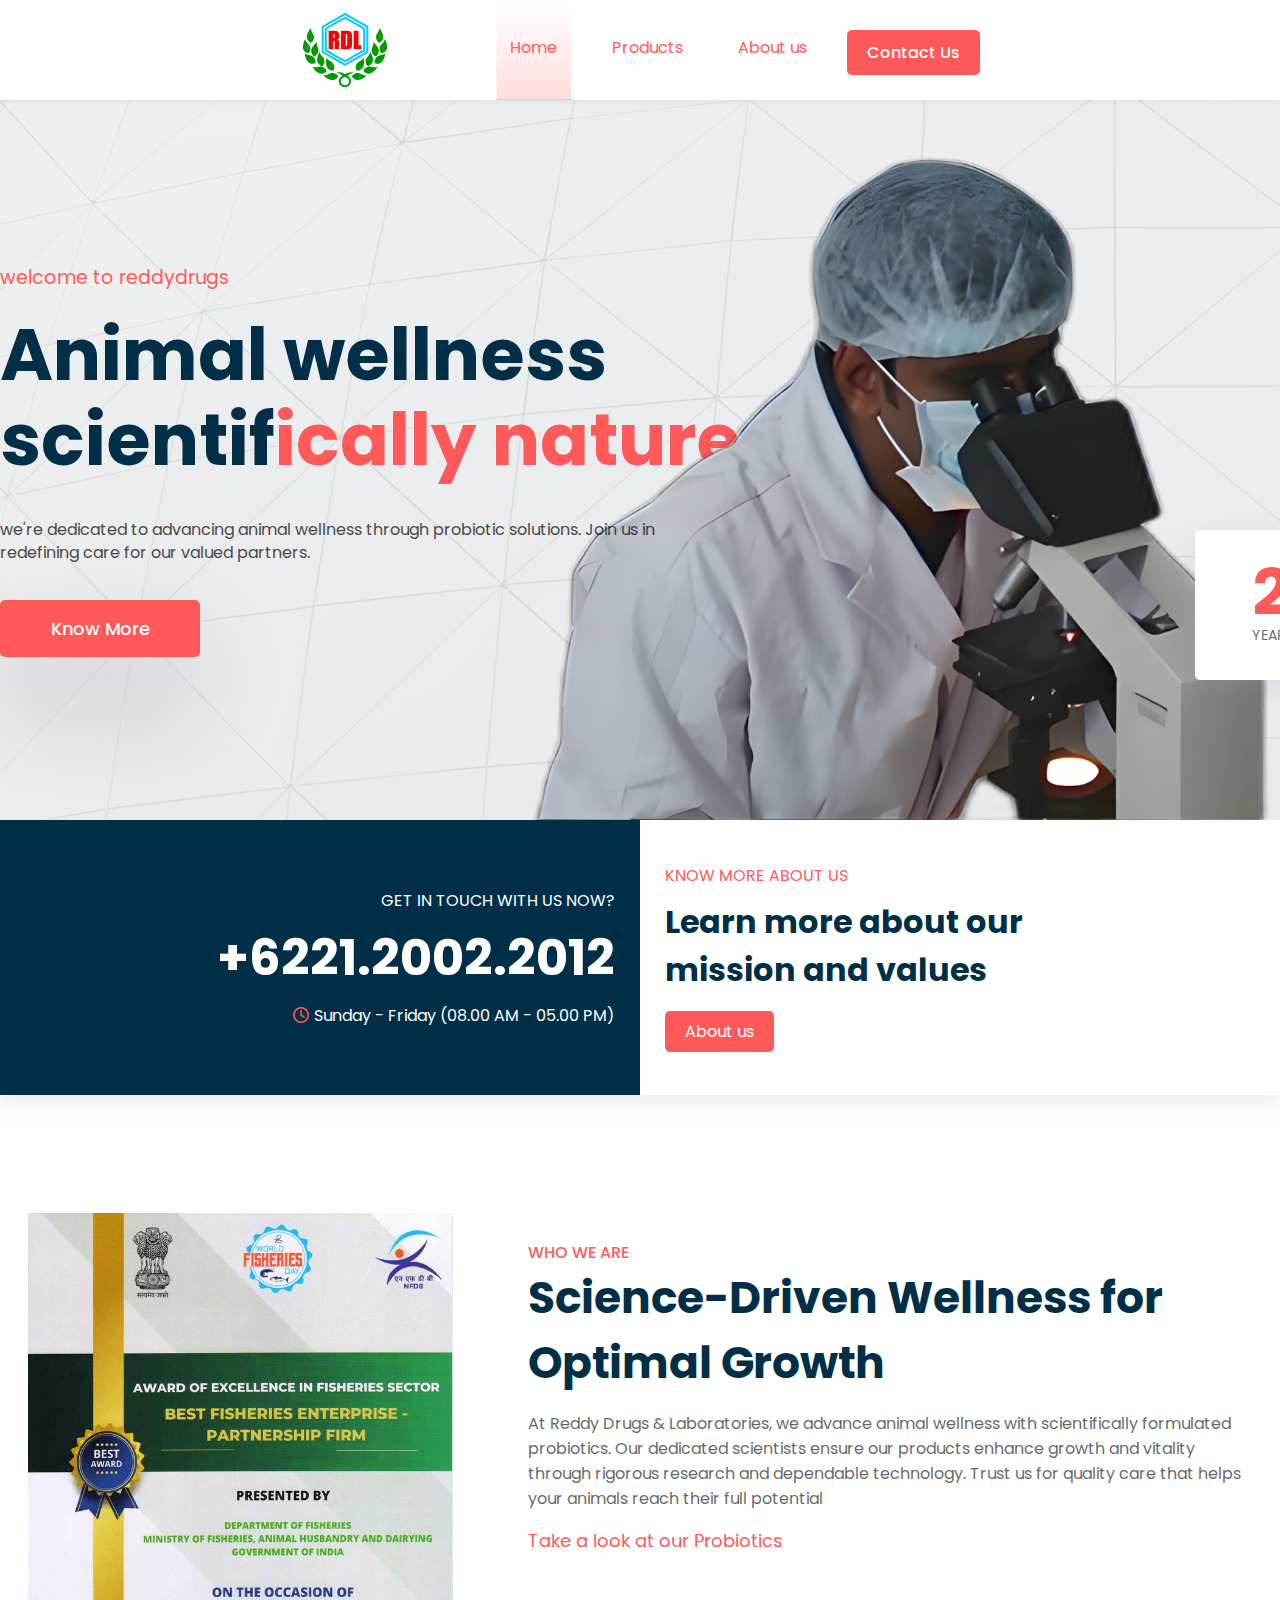
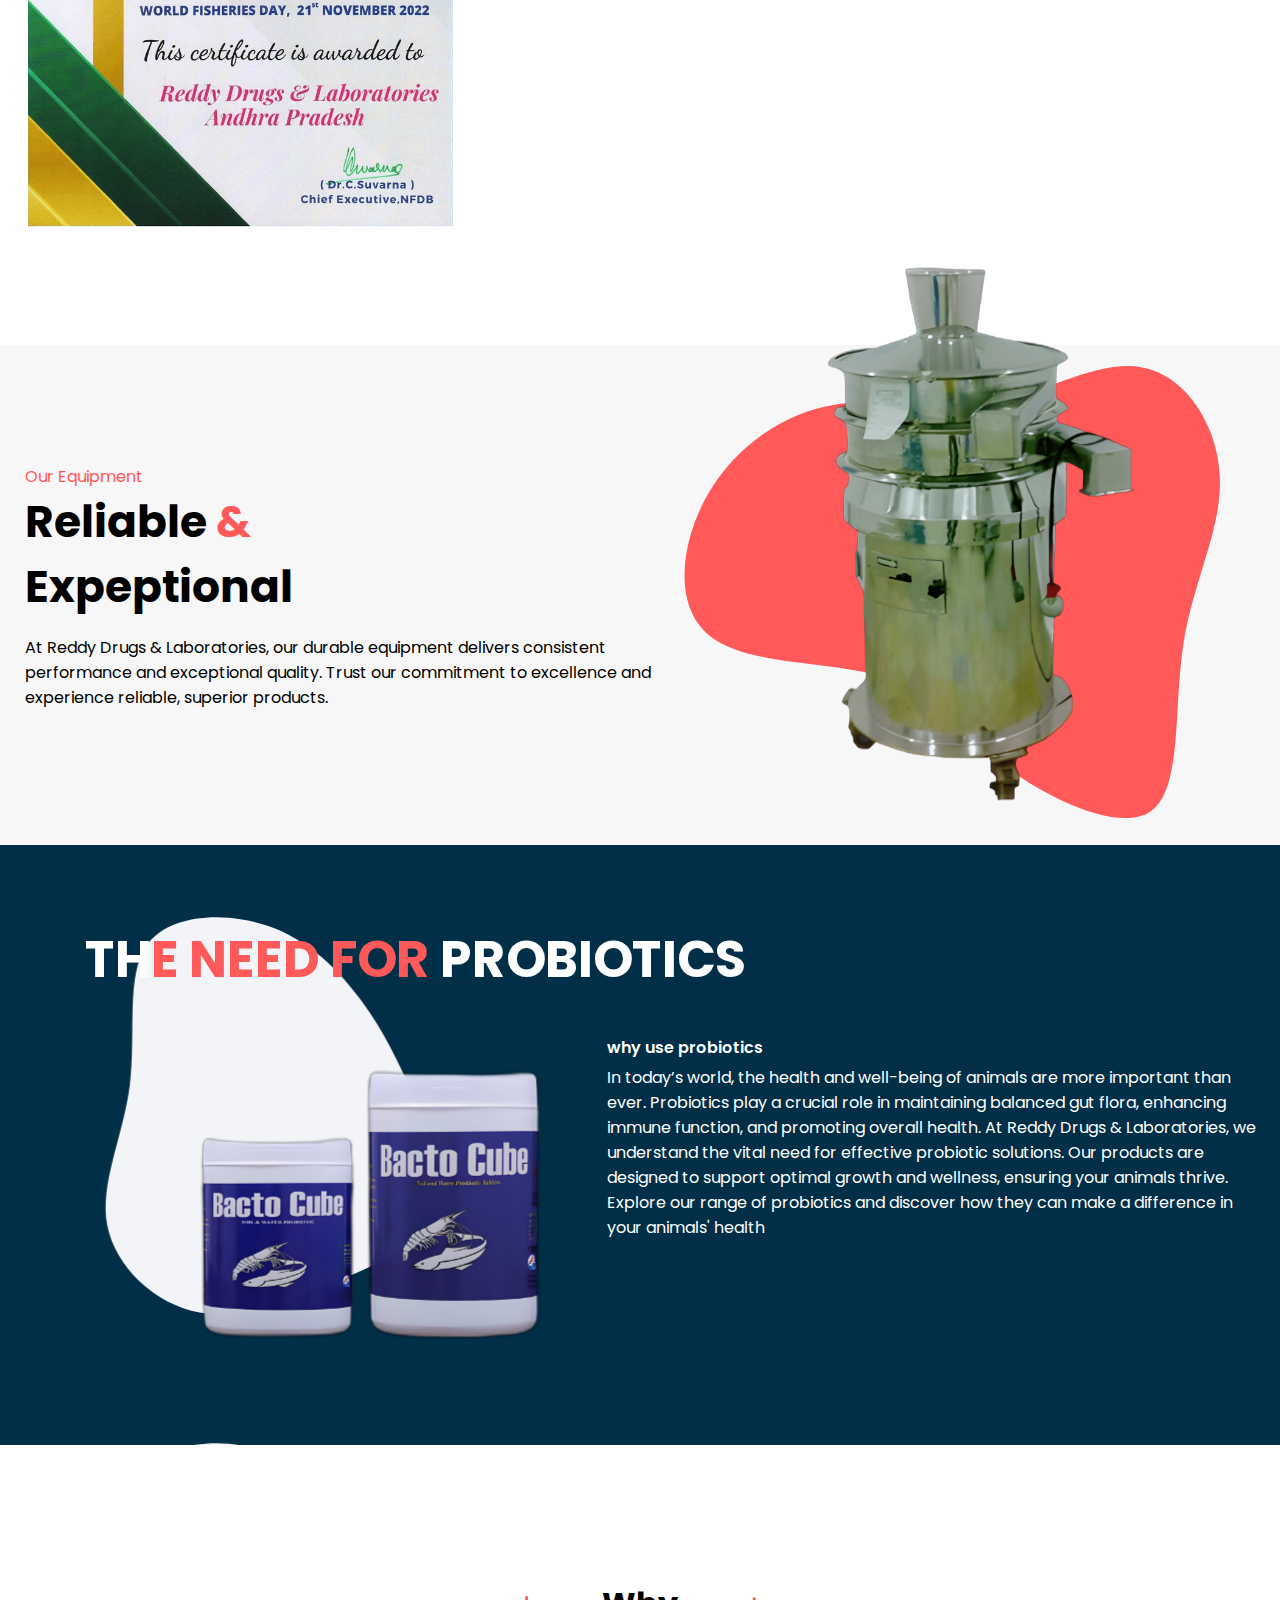
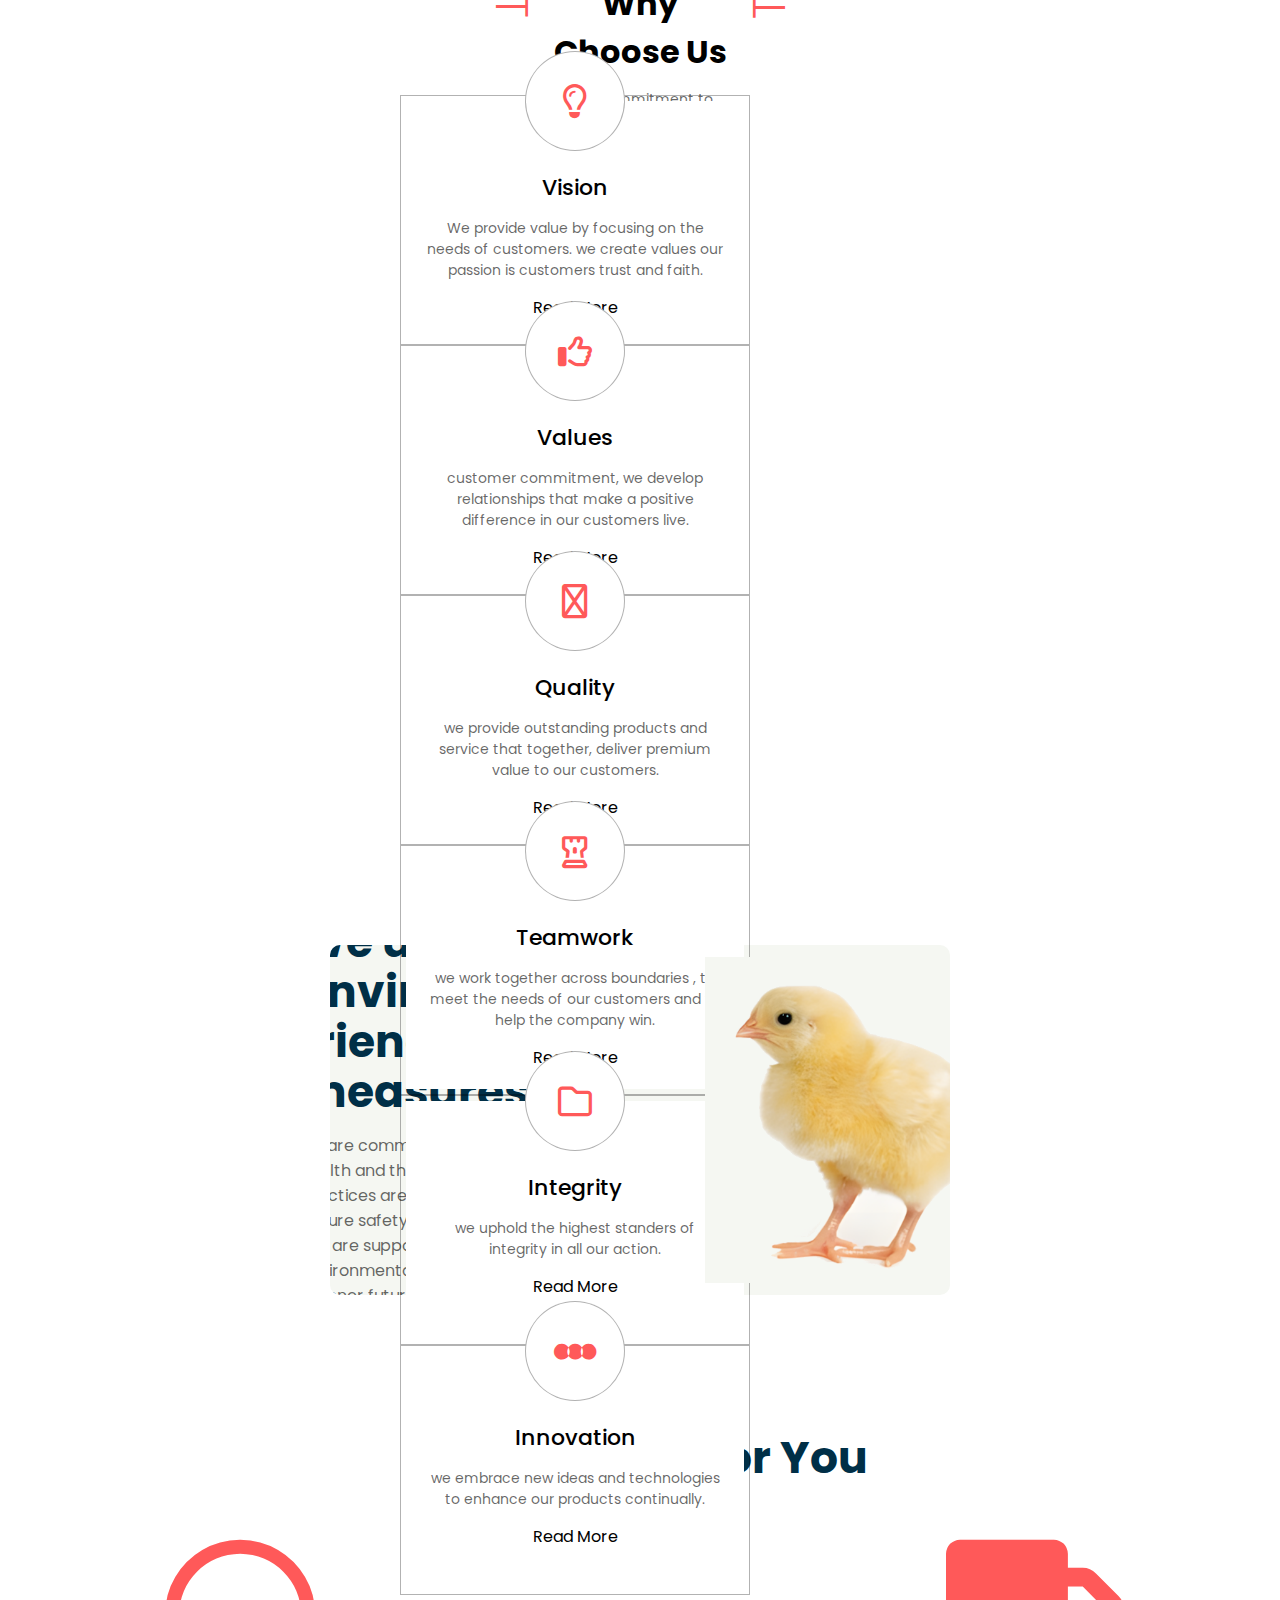
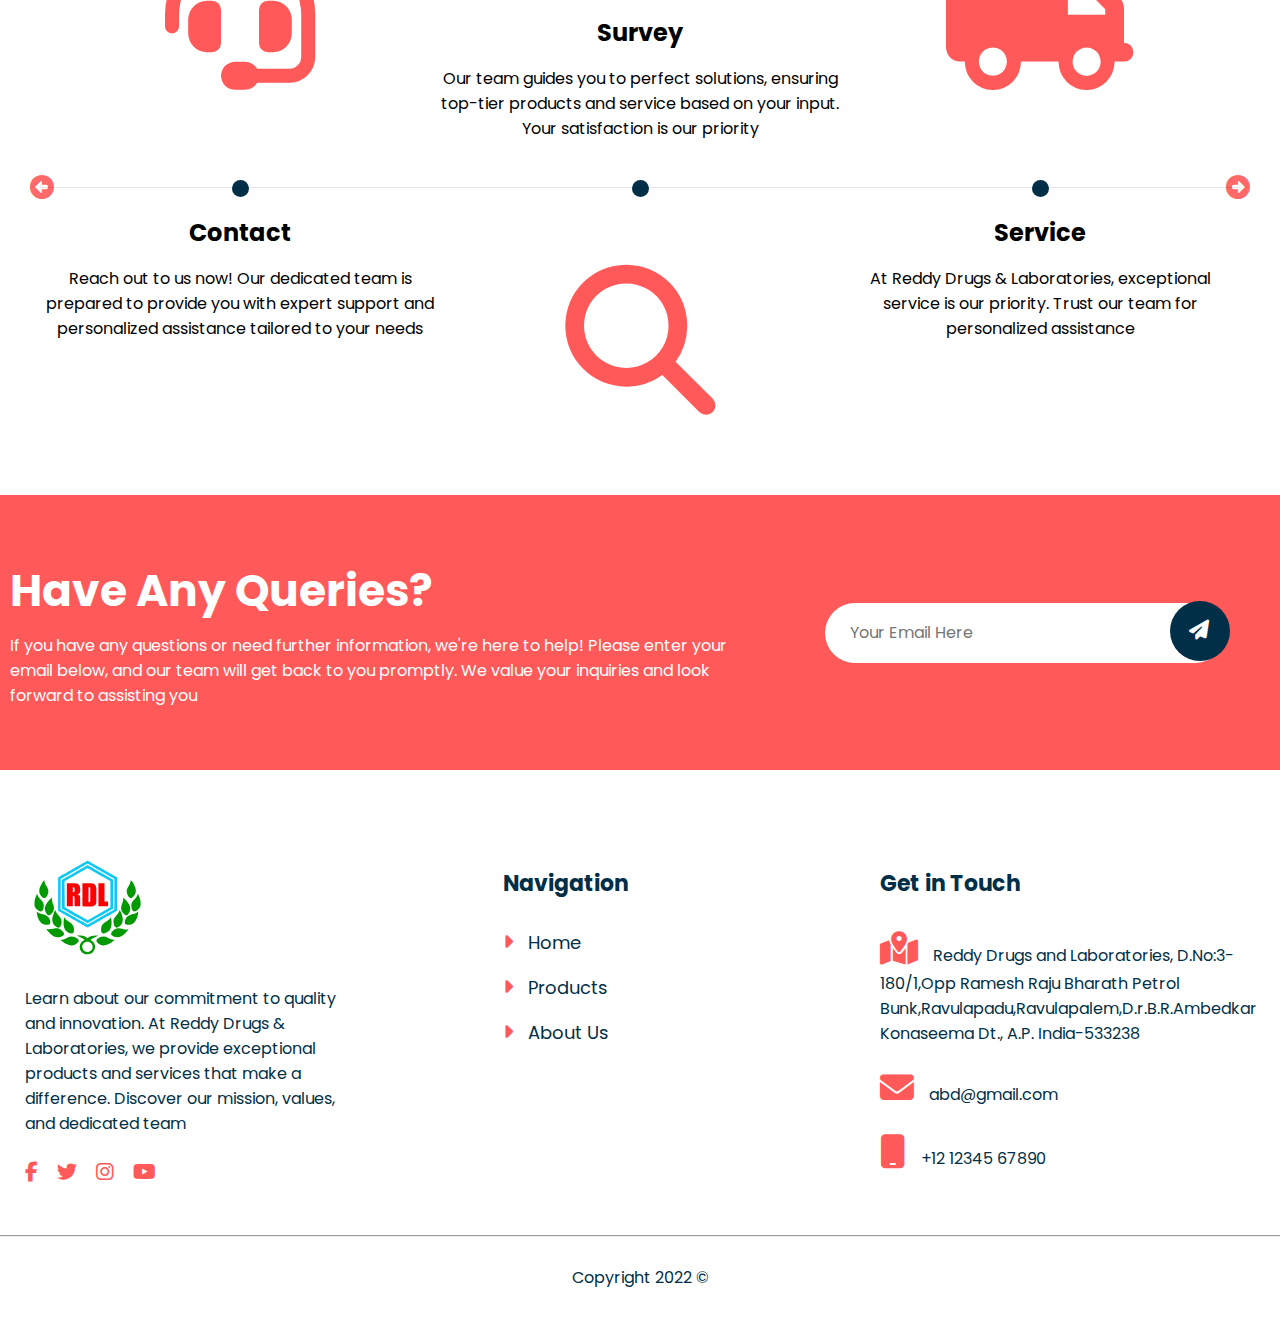
==== index.html @ fae34af7 "first commit" ====
<!DOCTYPE html>
<html lang="en">
  <head>
    <meta charset="UTF-8" />
    <meta name="viewport" content="width=device-width, initial-scale=1.0" />
    <link
      rel="stylesheet"
      href="https://cdnjs.cloudflare.com/ajax/libs/font-awesome/6.5.2/css/all.min.css"
    />
    <link rel="shortcut icon" href="#" />
    <link rel="stylesheet" href="./css/styles.css" />
    <title>Reddy Drugs Laboratories</title>
  </head>
  <body>
    <nav>
      <img src="./images/logo/logo.svg" alt="" />
      <div class="nav_links">
        <a href="#home" class="nav_link">Home</a>
        <a href="#products" class="nav_link">Products</a>
        <a href="#about_us" class="nav_link">About us</a>
        <span class="nav_link">Contact Us</span>
      </div>
    </nav>

    <div id="content"></div>

    <footer>
      <div class="footer_about">
        <img src="./images/logo/logo.svg" alt="" />
        <p>
          Learn about our commitment to quality and innovation. At Reddy Drugs &
          Laboratories, we provide exceptional products and services that make a
          difference. Discover our mission, values, and dedicated team
        </p>
        <div class="social_icons">
          <i class="fa-brands fa-facebook-f"></i>
          <i class="fa-brands fa-twitter"></i>
          <i class="fa-brands fa-instagram"></i>
          <i class="fa-brands fa-youtube"></i>
        </div>
      </div>
      <div class="navigation_links">
        <h3>Navigation</h3>
        <div class="footer_links">
          <a href="#"><i class="fa-solid fa-caret-right"></i>Home</a>
          <a href="#products"
            ><i class="fa-solid fa-caret-right"></i>Products</a
          >
          <a href="#about_us"
            ><i class="fa-solid fa-caret-right"></i>About Us</a
          >
        </div>
      </div>
      <div class="media_links">
        <h3>Get in Touch</h3>
        <div class="contacts">
          <a href=""
            ><i class="fa-solid fa-map-location-dot"></i>Reddy Drugs and
            Laboratories, D.No:3-180/1,Opp Ramesh Raju Bharath Petrol
            Bunk,Ravulapadu,Ravulapalem,D.r.B.R.Ambedkar Konaseema Dt., A.P.
            India-533238</a
          >
          <a href=""><i class="fa-solid fa-envelope"></i>abd@gmail.com</a>
          <a href="" type="tel:1234567890"
            ><i class="fa-solid fa-mobile"></i>+12 12345 67890</a
          >
        </div>
      </div>
      <hr />
      <span class="disclaimer">Copyright 2022 ©</span>
    </footer>

    <script src="js/script.js" type="module"></script>
    <script src="/js/router.js" type="module"></script>
  </body>
</html>
---- css/styles.css ----
@import "./admin.css";
@import "./home.css";
@import "./nav.css";
@import "./footer.css";

@import url("https://fonts.googleapis.com/css2?family=Poppins:ital,wght@0,100;0,200;0,300;0,400;0,500;0,600;0,700;0,800;0,900;1,100;1,200;1,300;1,400;1,500;1,600;1,700;1,800;1,900&display=swap");

body {
  margin: 0;
  padding: 0;
  min-height: 1000px;
}

* {
  font-family: "Poppins", sans-serif;
  box-sizing: border-box;
}

.teee:before,
.teee:after {
  content: "T";
  color: #ff5959;
  position: absolute;
  font-weight: 300;
  top: -7px;
  font-size: 44px;
}

.teee:before {
  left: -50px;
  transform: rotate(90deg);
}

.teee::after {
  top: -5px;
  right: -50px;
  transform: rotate(-90deg);
}
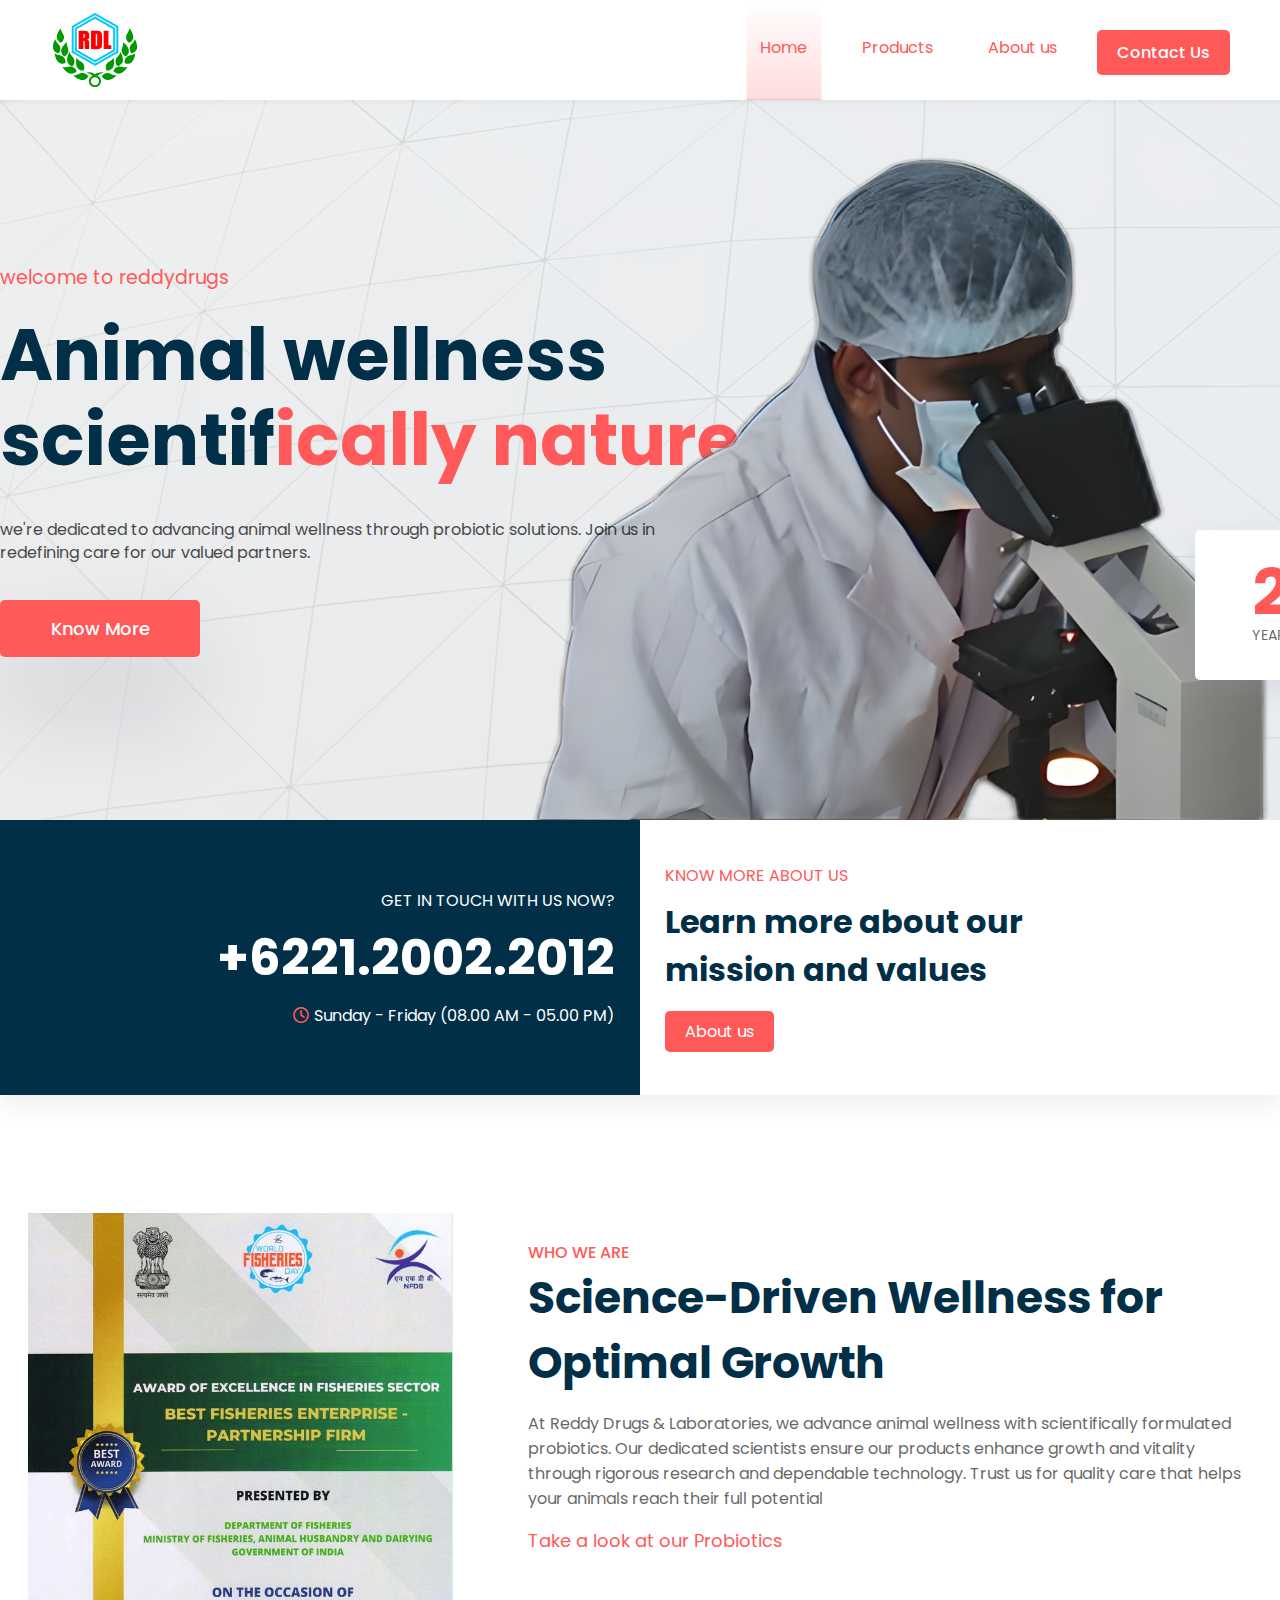
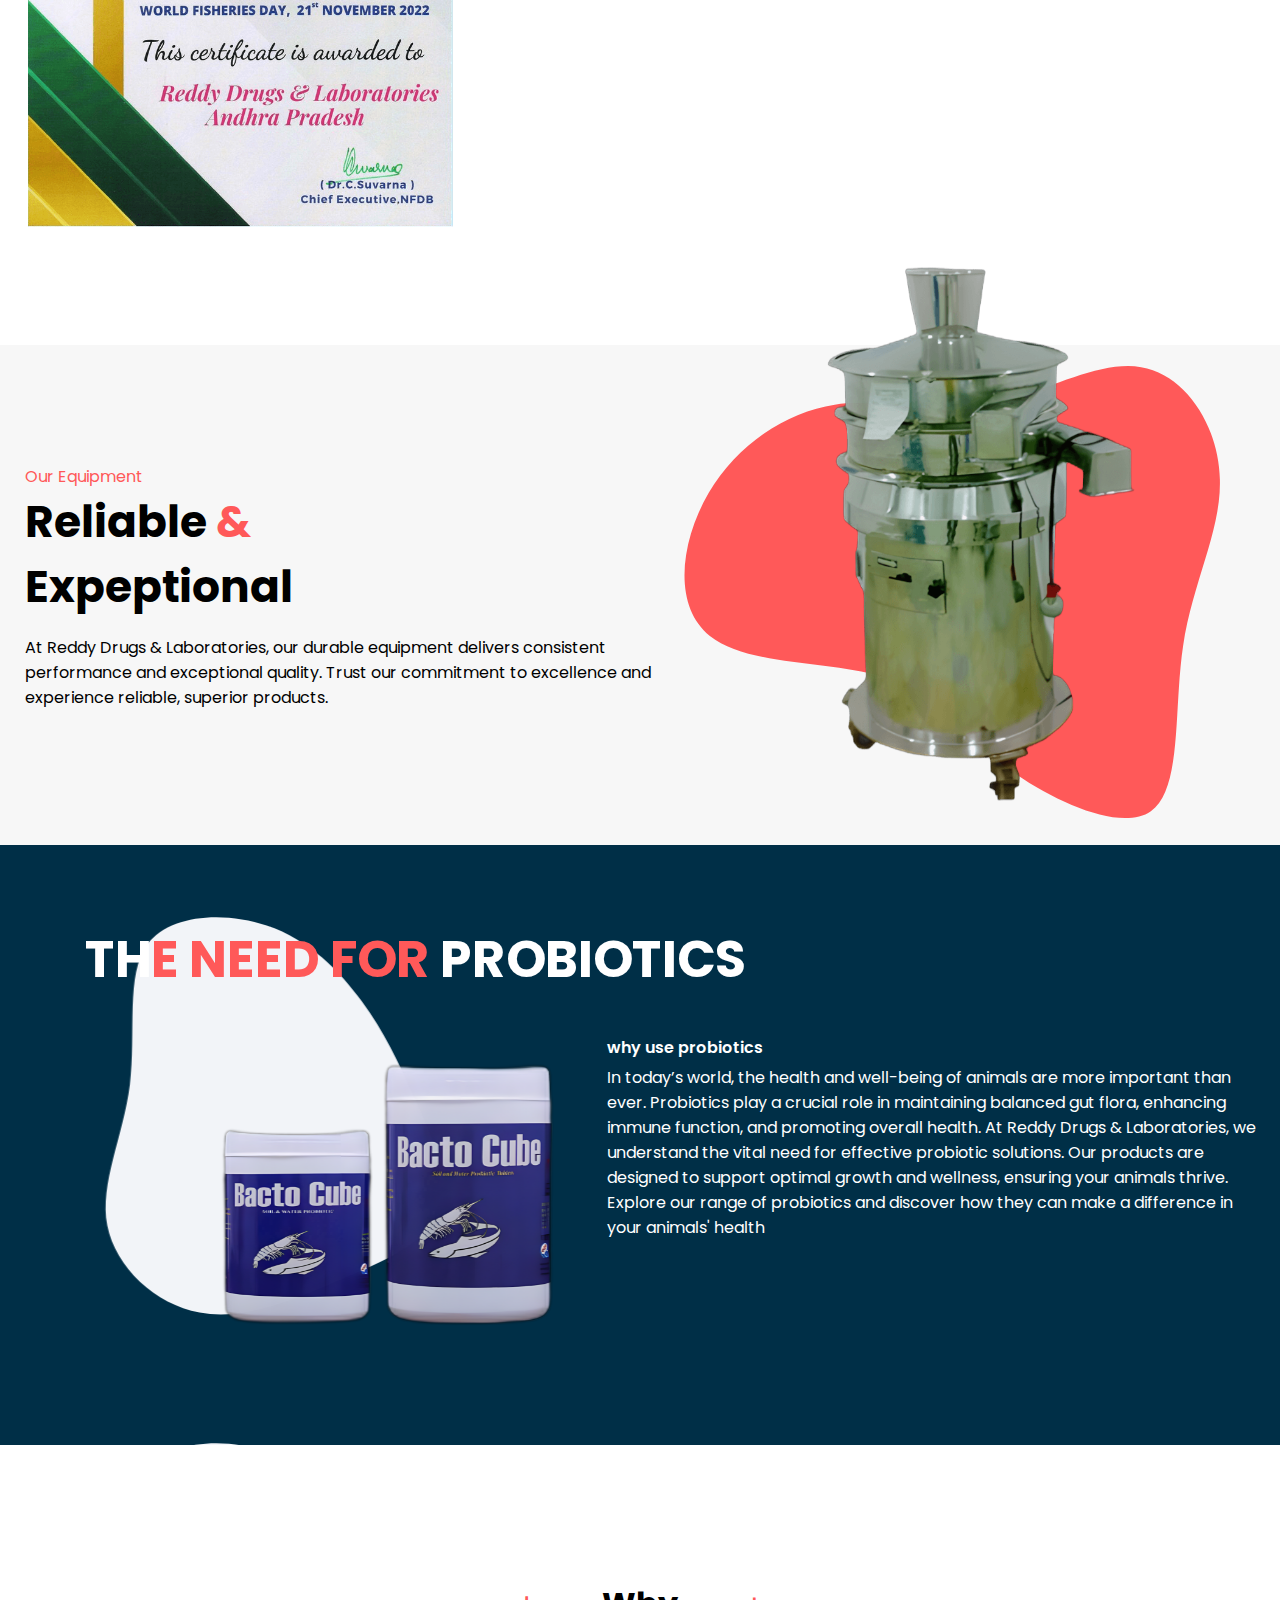
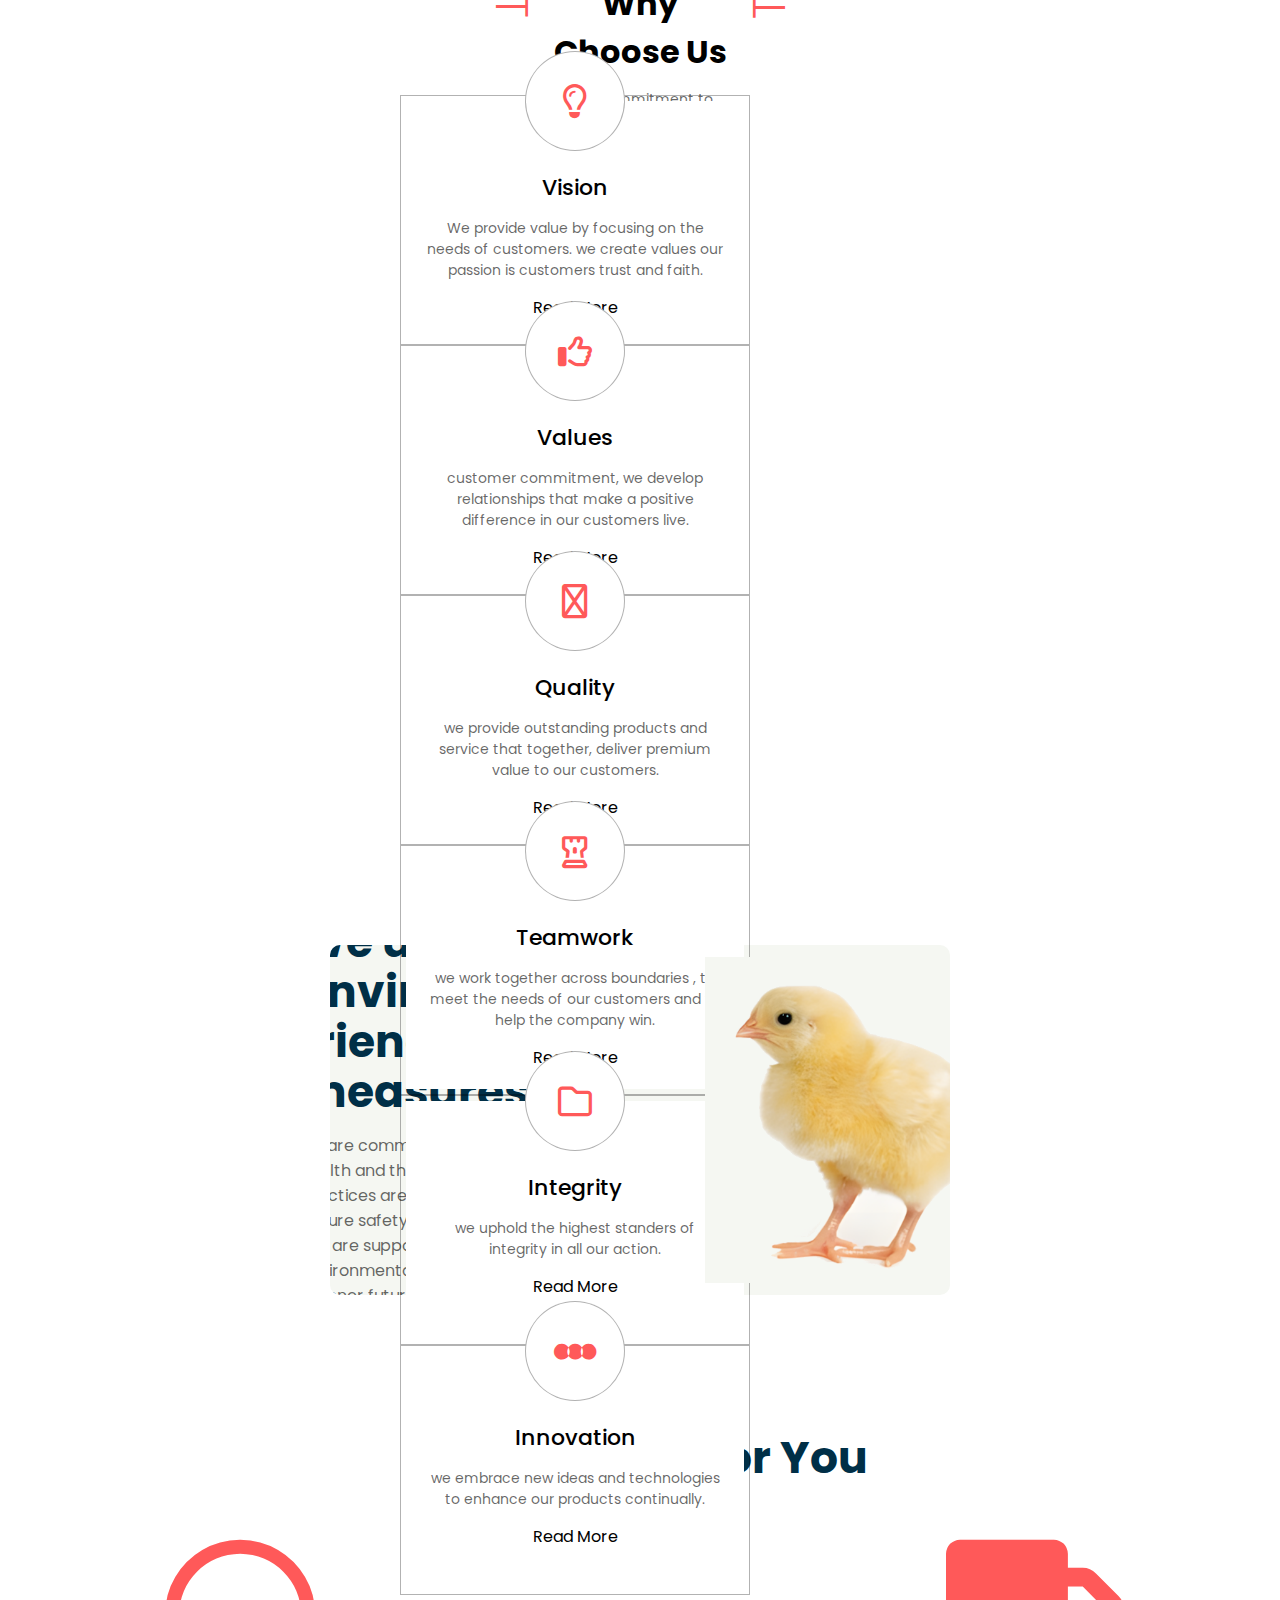
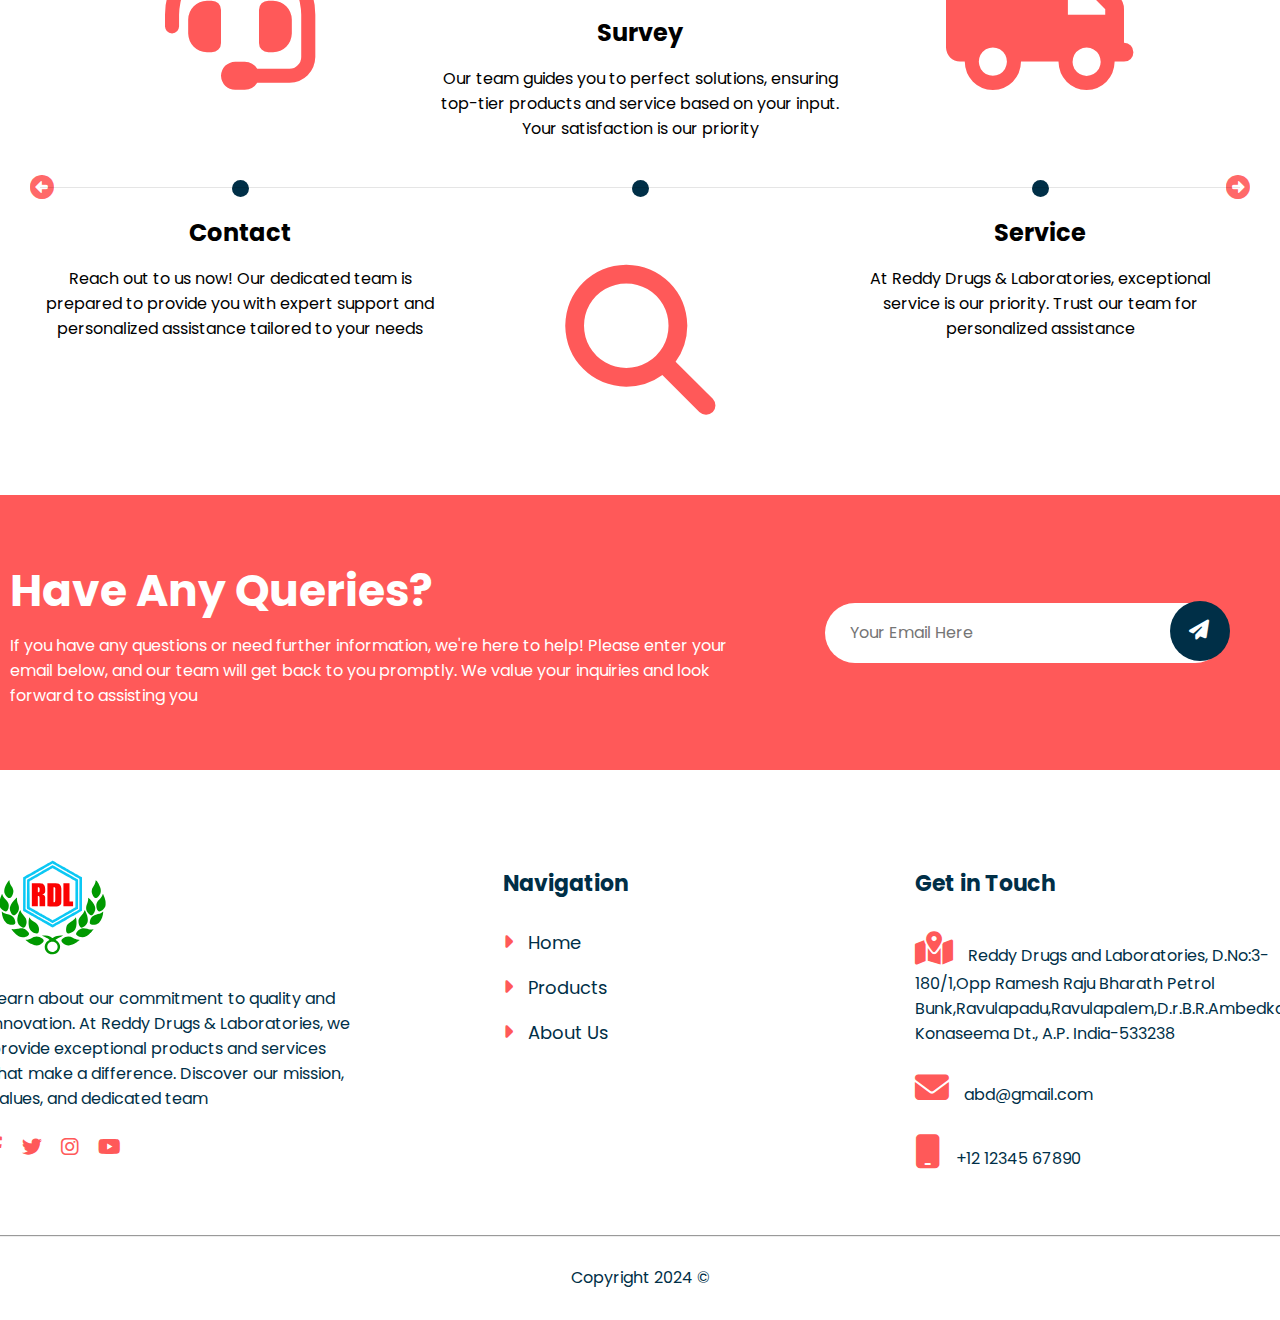
==== commit a873dd1a: "add product page with no responsive design" ====
--- a/index.html
+++ b/index.html
@@ -13,61 +13,81 @@
   </head>
   <body>
     <nav>
-      <img src="./images/logo/logo.svg" alt="" />
-      <div class="nav_links">
-        <a href="#home" class="nav_link">Home</a>
-        <a href="#products" class="nav_link">Products</a>
-        <a href="#about_us" class="nav_link">About us</a>
-        <span class="nav_link">Contact Us</span>
+      <div class="nav_wrapper">
+        <img src="./images/logo/logo.svg" alt="" />
+        <div class="nav_links">
+          <a href="#home" class="nav_link">Home</a>
+          <a href="#products" class="nav_link">Products</a>
+          <a href="#about_us" class="nav_link">About us</a>
+          <span class="nav_link">Contact Us</span>
+        </div>
       </div>
     </nav>
 
     <div id="content"></div>
 
+    <div class="queries">
+      <div class="content">
+        <h2>Have Any Queries?</h2>
+        <p>
+          If you have any questions or need further information, we're here to
+          help! Please enter your email below, and our team will get back to you
+          promptly. We value your inquiries and look forward to assisting you
+        </p>
+      </div>
+      <div class="mail_input">
+        <input type="email" placeholder="Your Email Here" /><i
+          class="fa-solid fa-paper-plane"
+        ></i>
+      </div>
+    </div>
+
     <footer>
-      <div class="footer_about">
-        <img src="./images/logo/logo.svg" alt="" />
-        <p>
-          Learn about our commitment to quality and innovation. At Reddy Drugs &
-          Laboratories, we provide exceptional products and services that make a
-          difference. Discover our mission, values, and dedicated team
-        </p>
-        <div class="social_icons">
-          <i class="fa-brands fa-facebook-f"></i>
-          <i class="fa-brands fa-twitter"></i>
-          <i class="fa-brands fa-instagram"></i>
-          <i class="fa-brands fa-youtube"></i>
+      <div class="footer_wrapper">
+        <div class="footer_about">
+          <img src="./images/logo/logo.svg" alt="" />
+          <p>
+            Learn about our commitment to quality and innovation. At Reddy Drugs
+            & Laboratories, we provide exceptional products and services that
+            make a difference. Discover our mission, values, and dedicated team
+          </p>
+          <div class="social_icons">
+            <i class="fa-brands fa-facebook-f"></i>
+            <i class="fa-brands fa-twitter"></i>
+            <i class="fa-brands fa-instagram"></i>
+            <i class="fa-brands fa-youtube"></i>
+          </div>
         </div>
+        <div class="navigation_links">
+          <h3>Navigation</h3>
+          <div class="footer_links">
+            <a href="#"><i class="fa-solid fa-caret-right"></i>Home</a>
+            <a href="#products"
+              ><i class="fa-solid fa-caret-right"></i>Products</a
+            >
+            <a href="#about_us"
+              ><i class="fa-solid fa-caret-right"></i>About Us</a
+            >
+          </div>
+        </div>
+        <div class="media_links">
+          <h3>Get in Touch</h3>
+          <div class="contacts">
+            <a href=""
+              ><i class="fa-solid fa-map-location-dot"></i>Reddy Drugs and
+              Laboratories, D.No:3-180/1,Opp Ramesh Raju Bharath Petrol
+              Bunk,Ravulapadu,Ravulapalem,D.r.B.R.Ambedkar Konaseema Dt., A.P.
+              India-533238</a
+            >
+            <a href=""><i class="fa-solid fa-envelope"></i>abd@gmail.com</a>
+            <a href="" type="tel:1234567890"
+              ><i class="fa-solid fa-mobile"></i>+12 12345 67890</a
+            >
+          </div>
+        </div>
+        <hr />
+        <span class="disclaimer">Copyright 2024 ©</span>
       </div>
-      <div class="navigation_links">
-        <h3>Navigation</h3>
-        <div class="footer_links">
-          <a href="#"><i class="fa-solid fa-caret-right"></i>Home</a>
-          <a href="#products"
-            ><i class="fa-solid fa-caret-right"></i>Products</a
-          >
-          <a href="#about_us"
-            ><i class="fa-solid fa-caret-right"></i>About Us</a
-          >
-        </div>
-      </div>
-      <div class="media_links">
-        <h3>Get in Touch</h3>
-        <div class="contacts">
-          <a href=""
-            ><i class="fa-solid fa-map-location-dot"></i>Reddy Drugs and
-            Laboratories, D.No:3-180/1,Opp Ramesh Raju Bharath Petrol
-            Bunk,Ravulapadu,Ravulapalem,D.r.B.R.Ambedkar Konaseema Dt., A.P.
-            India-533238</a
-          >
-          <a href=""><i class="fa-solid fa-envelope"></i>abd@gmail.com</a>
-          <a href="" type="tel:1234567890"
-            ><i class="fa-solid fa-mobile"></i>+12 12345 67890</a
-          >
-        </div>
-      </div>
-      <hr />
-      <span class="disclaimer">Copyright 2022 ©</span>
     </footer>
 
     <script src="js/script.js" type="module"></script>
--- a/css/styles.css
+++ b/css/styles.css
@@ -1,14 +1,18 @@
 @import "./admin.css";
+@import "./nav.css";
 @import "./home.css";
-@import "./nav.css";
+@import "./about_us.css";
+@import "./products.css";
 @import "./footer.css";
 
 @import url("https://fonts.googleapis.com/css2?family=Poppins:ital,wght@0,100;0,200;0,300;0,400;0,500;0,600;0,700;0,800;0,900;1,100;1,200;1,300;1,400;1,500;1,600;1,700;1,800;1,900&display=swap");
 
 body {
+  width: 100vw;
+  min-height: 350px;
+  height: fit-content;
   margin: 0;
   padding: 0;
-  min-height: 1000px;
 }
 
 * {
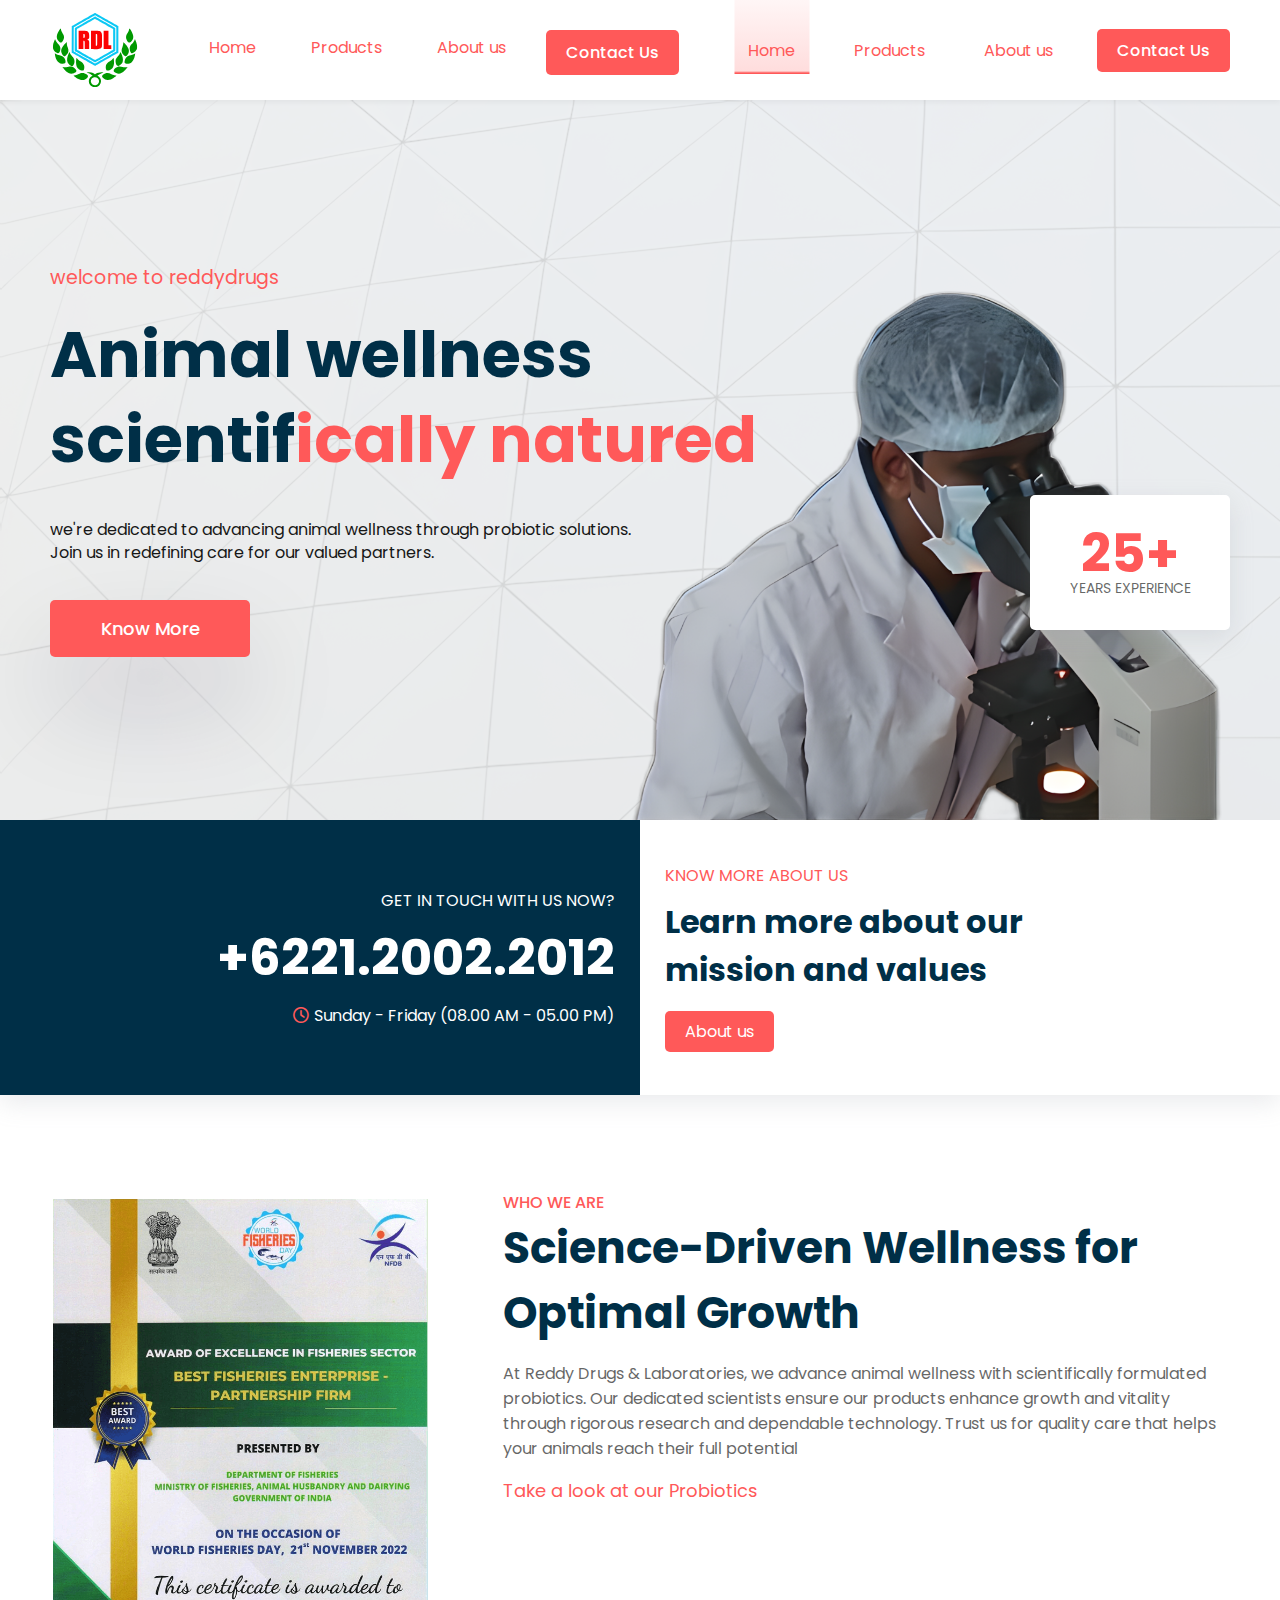
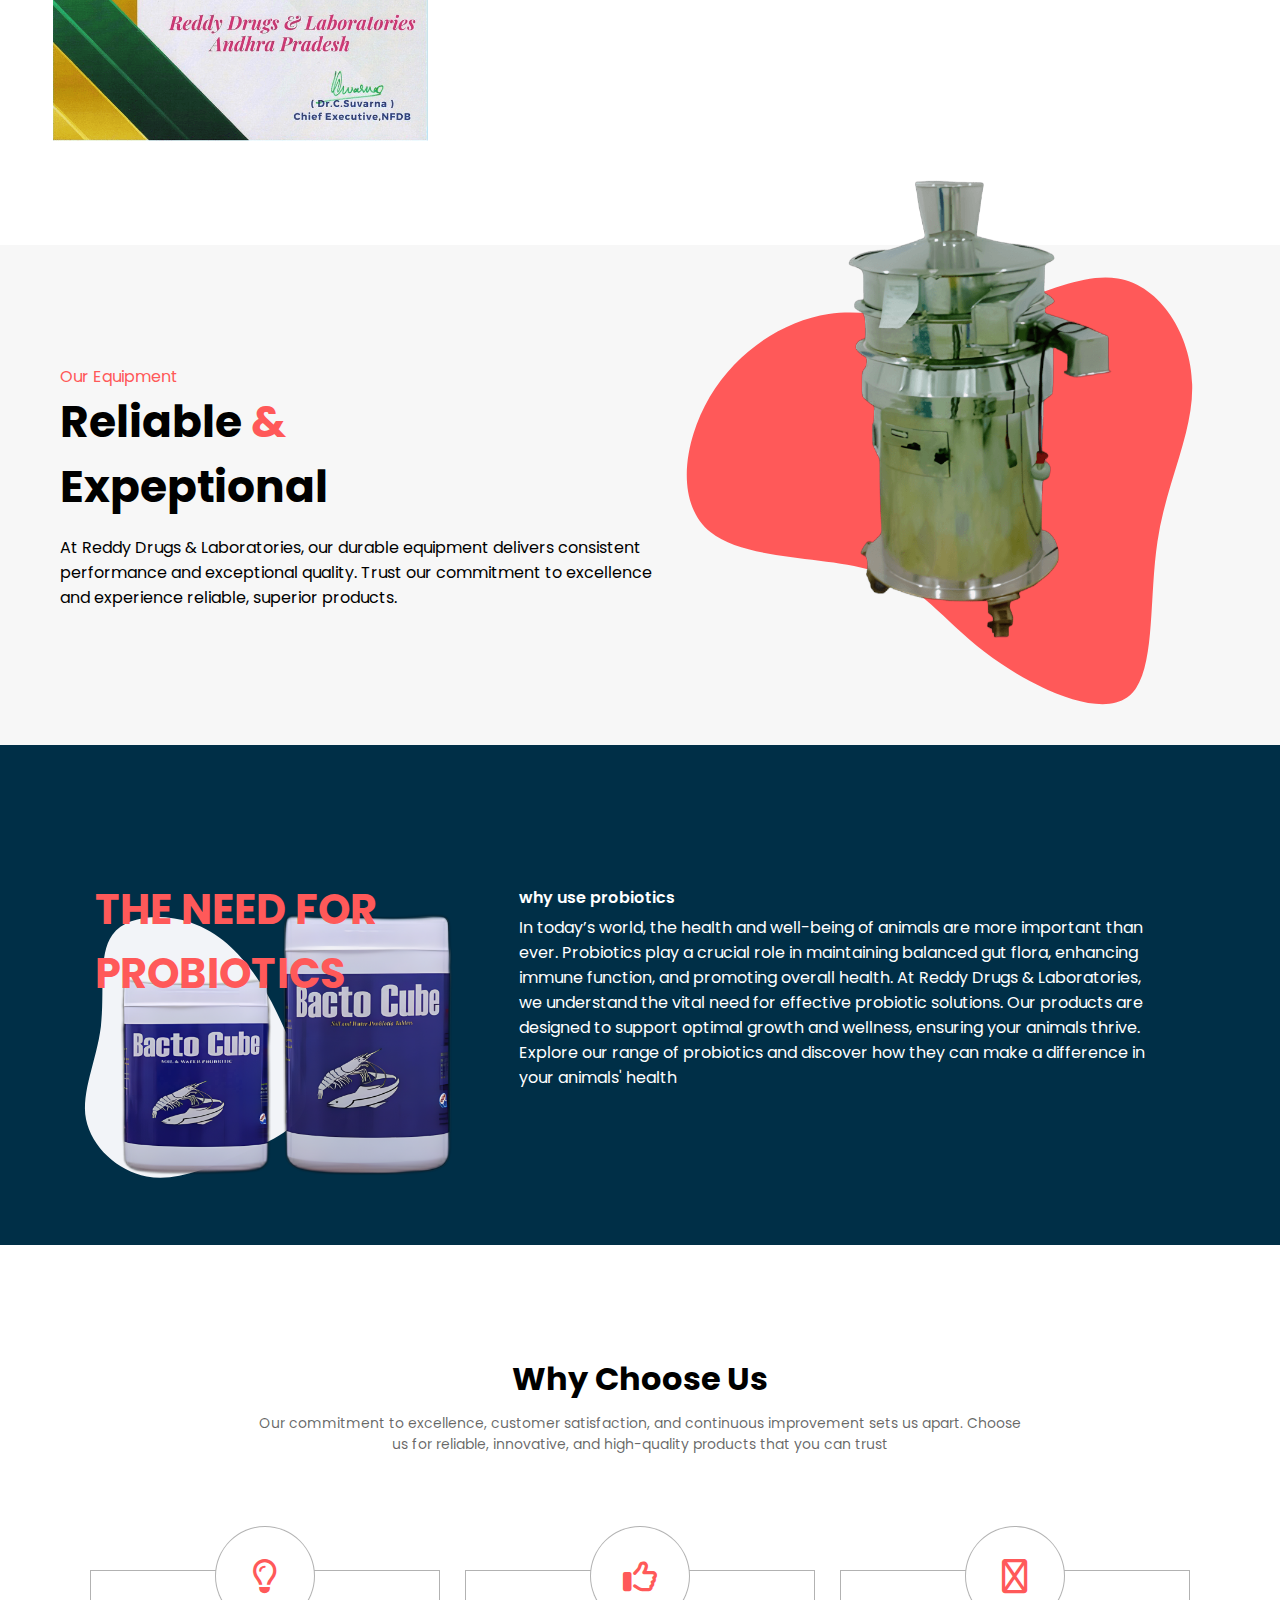
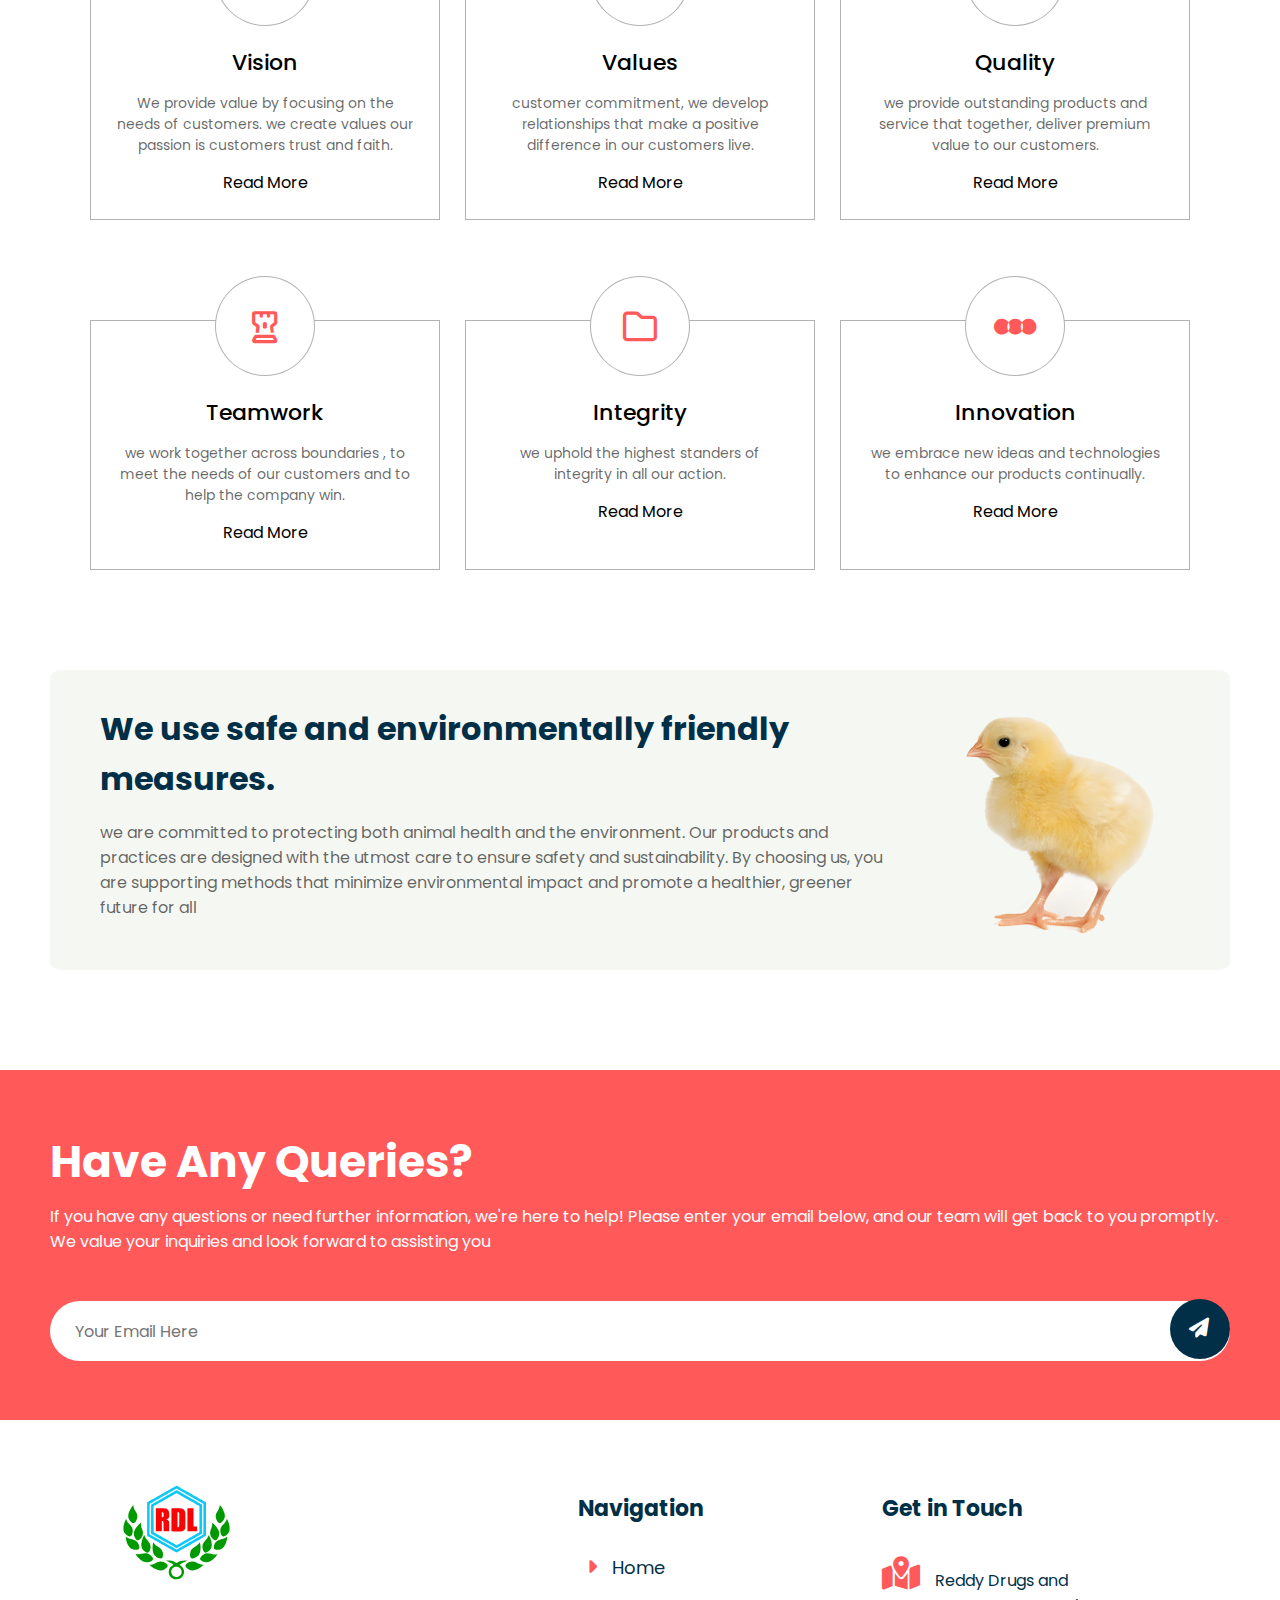
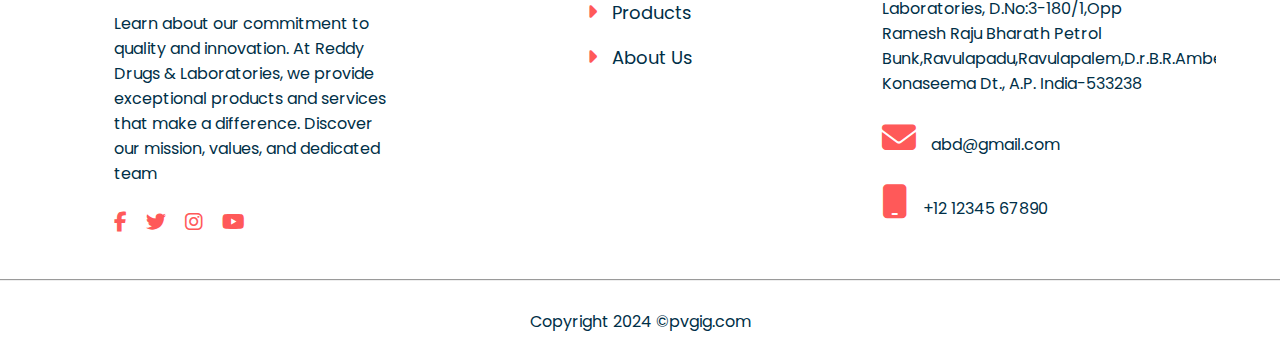
==== commit 50745b15: "add responsive design for about us, home and products pages" ====
--- a/index.html
+++ b/index.html
@@ -21,7 +21,16 @@
           <a href="#about_us" class="nav_link">About us</a>
           <span class="nav_link">Contact Us</span>
         </div>
+        <div class="side_bar">
+          <div class="sidebar_wrapper">
+            <a href="#home" class="nav_link">Home</a>
+            <a href="#products" class="nav_link">Products</a>
+            <a href="#about_us" class="nav_link">About us</a>
+            <span class="nav_link">Contact Us</span>
+          </div>
+        </div>
       </div>
+      <div class="ham"><div class="bar"></div></div>
     </nav>
 
     <div id="content"></div>
@@ -86,7 +95,9 @@
           </div>
         </div>
         <hr />
-        <span class="disclaimer">Copyright 2024 ©</span>
+        <span class="disclaimer"
+          >Copyright 2024 ©<a href="#" target="_blank">pvgig.com</a></span
+        >
       </div>
     </footer>
 
--- a/css/styles.css
+++ b/css/styles.css
@@ -7,12 +7,17 @@
 
 @import url("https://fonts.googleapis.com/css2?family=Poppins:ital,wght@0,100;0,200;0,300;0,400;0,500;0,600;0,700;0,800;0,900;1,100;1,200;1,300;1,400;1,500;1,600;1,700;1,800;1,900&display=swap");
 
+html {
+  overflow-x: hidden;
+}
+
 body {
   width: 100vw;
   min-height: 350px;
   height: fit-content;
   margin: 0;
   padding: 0;
+  overflow-x: hidden;
 }
 
 * {
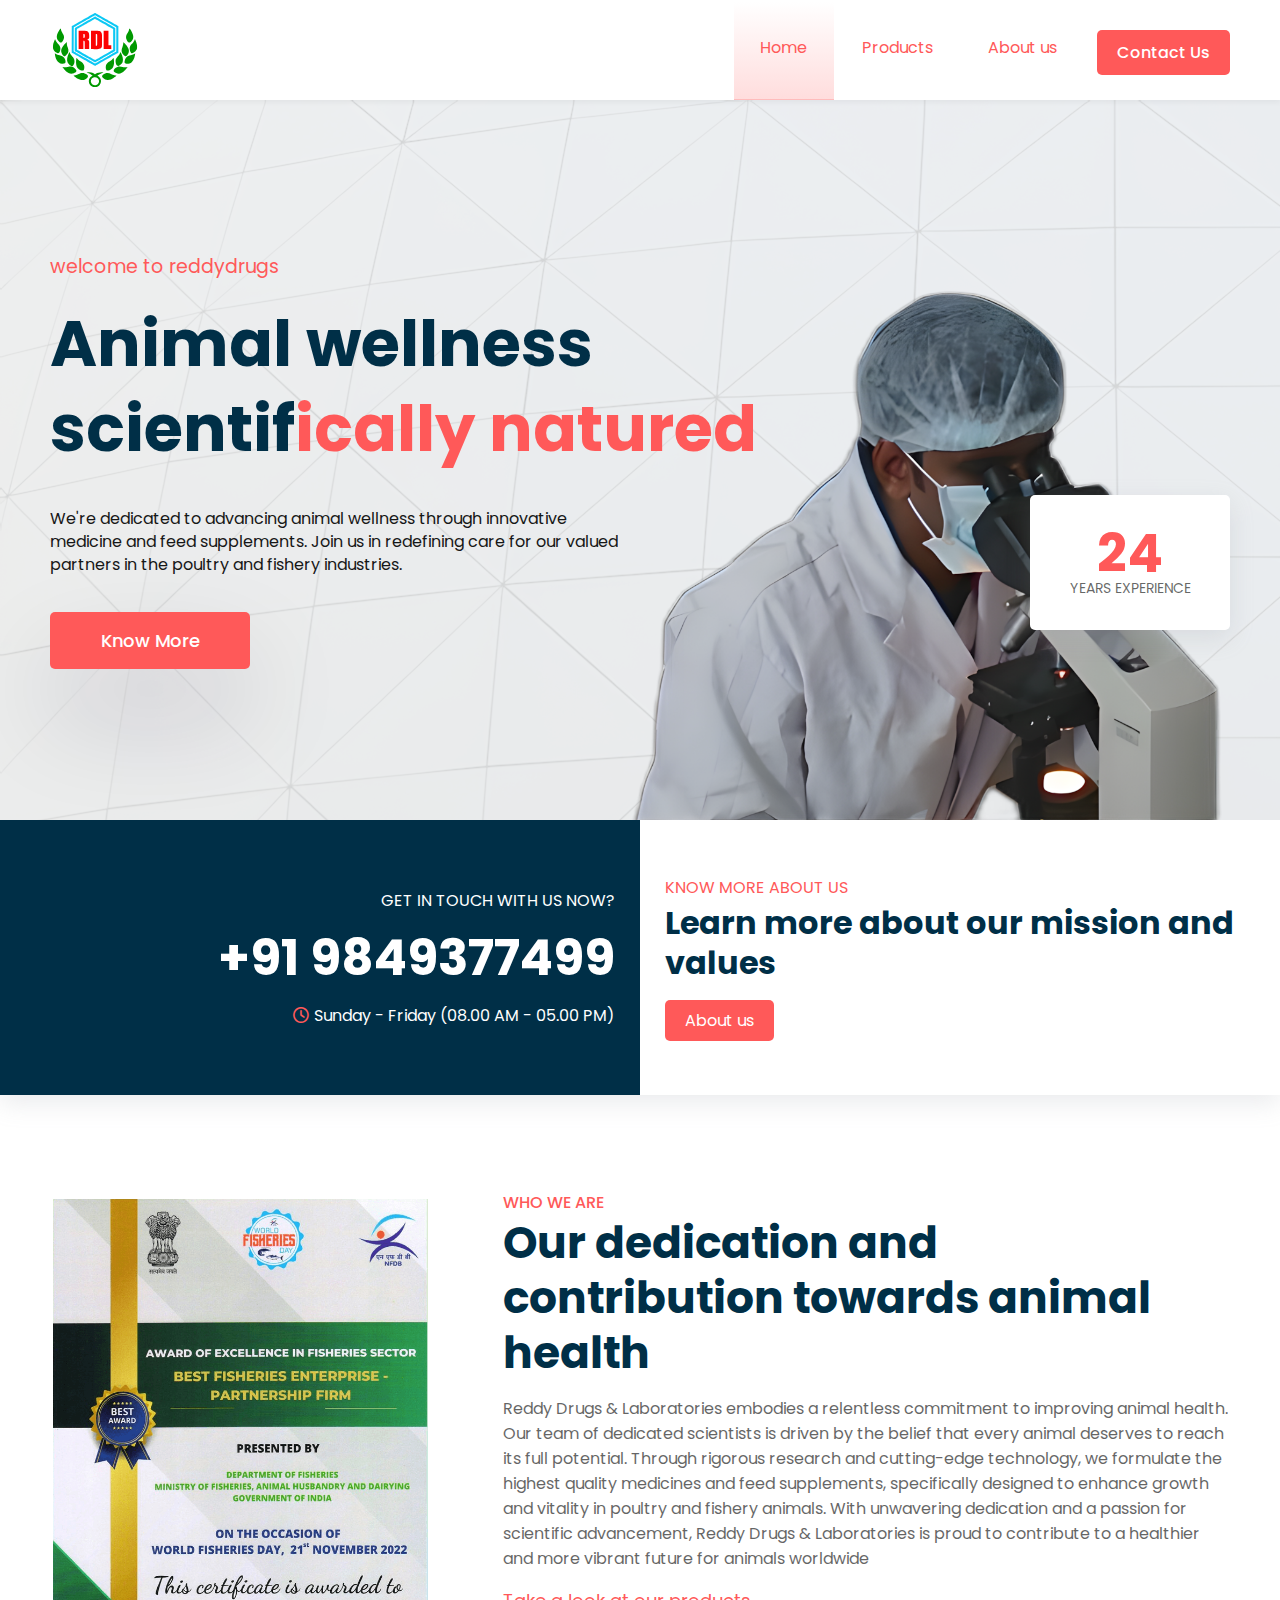
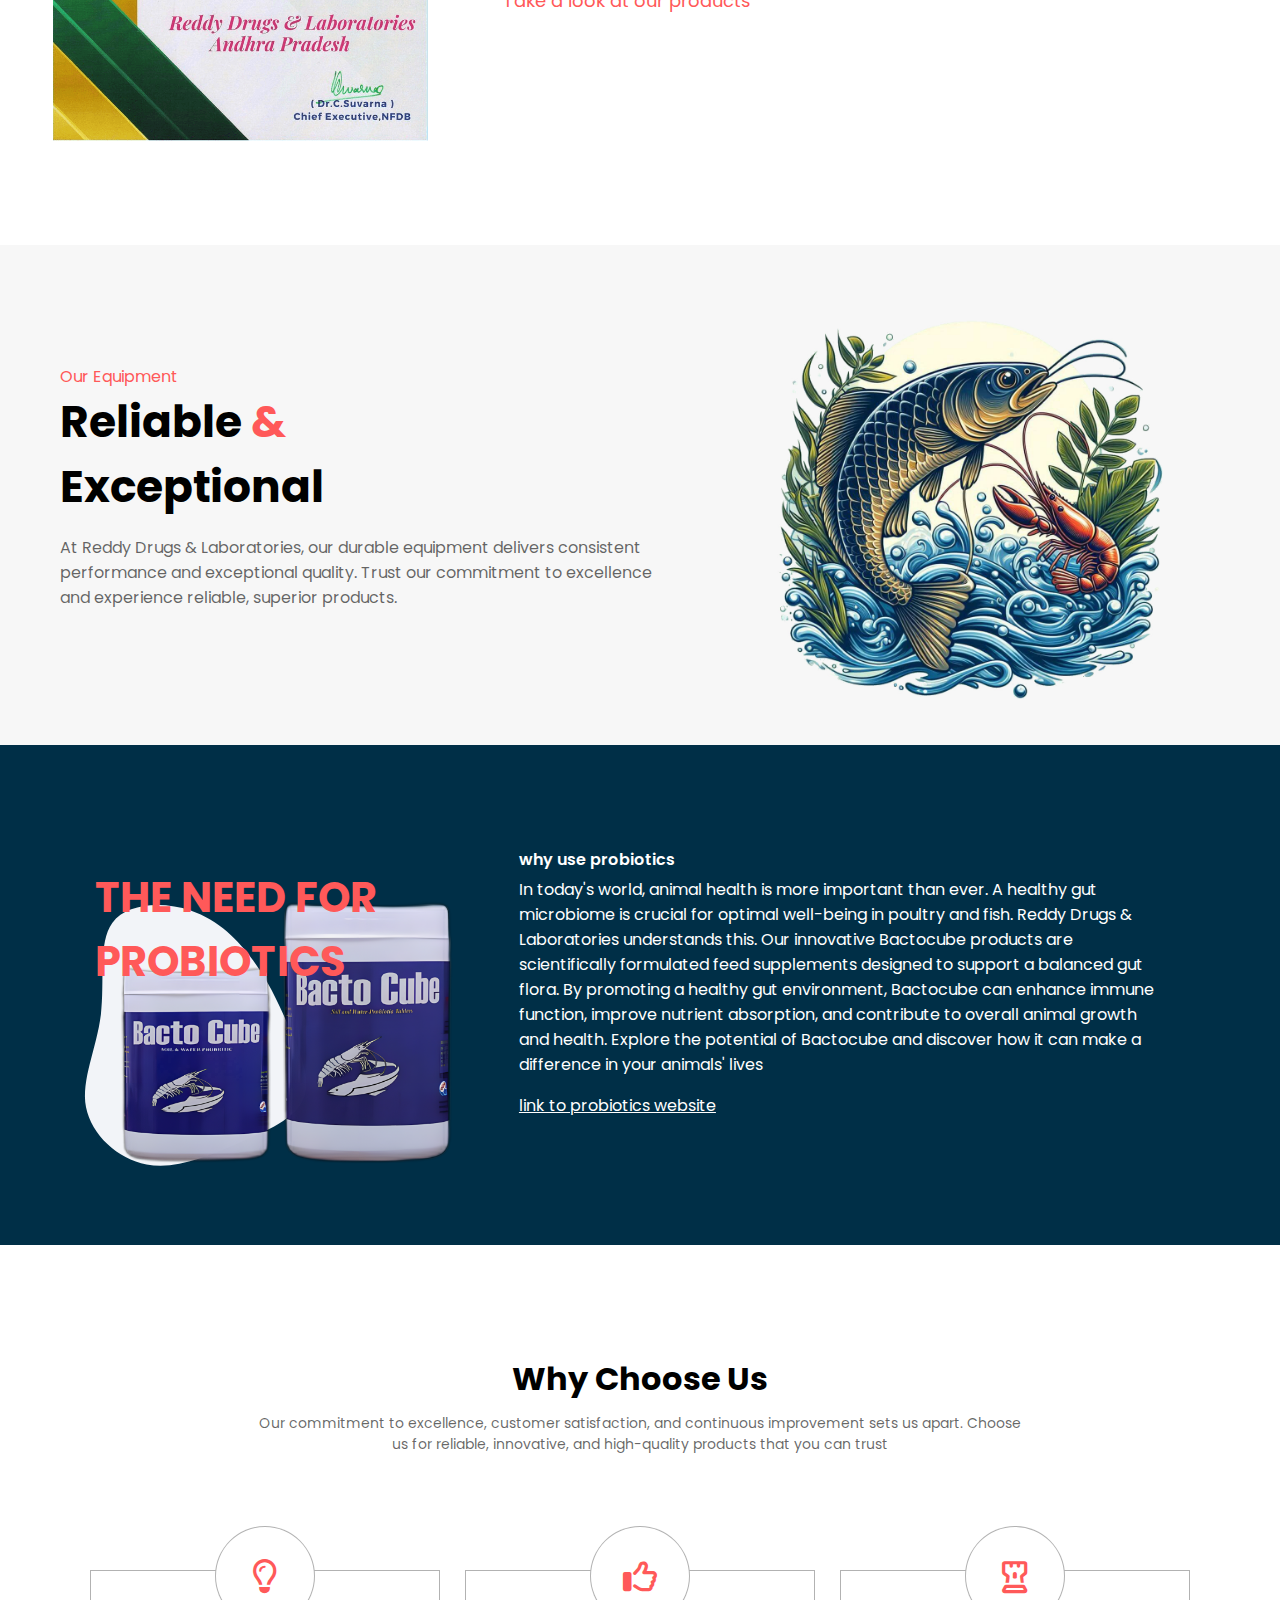
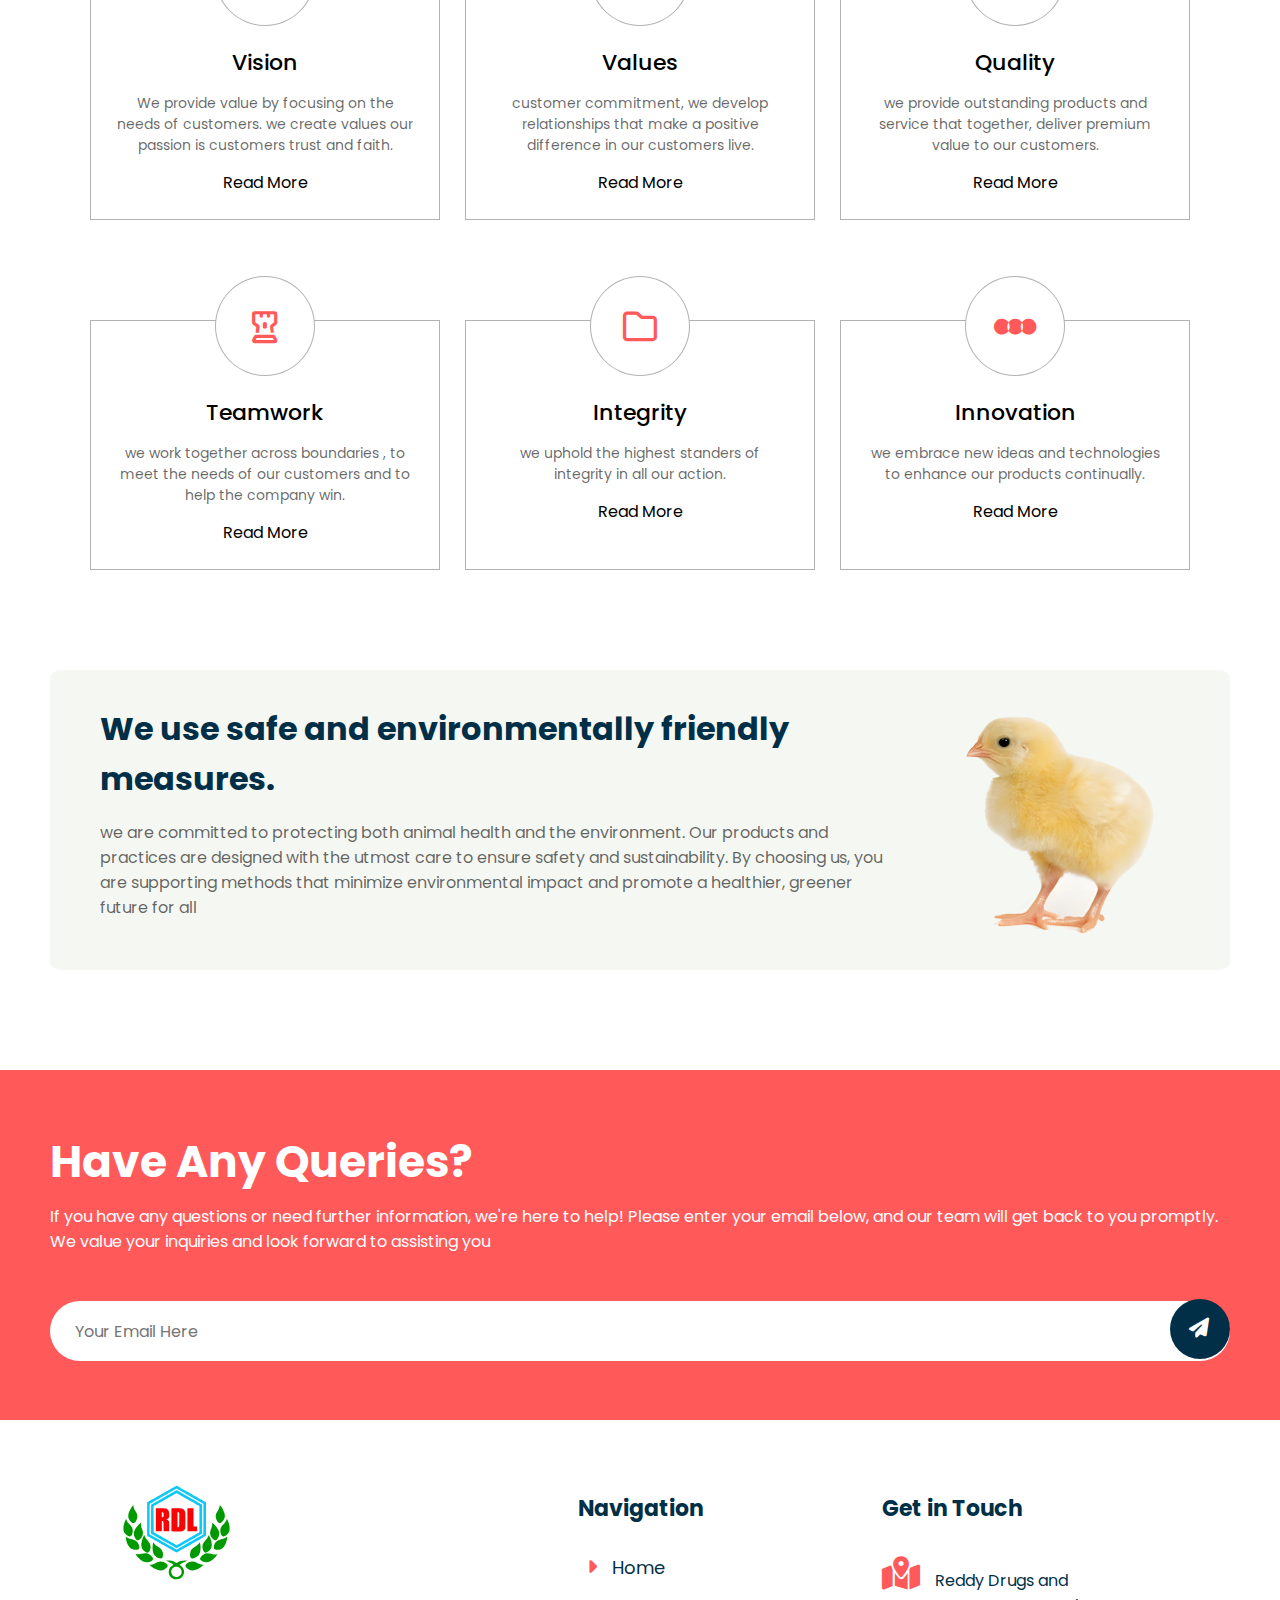
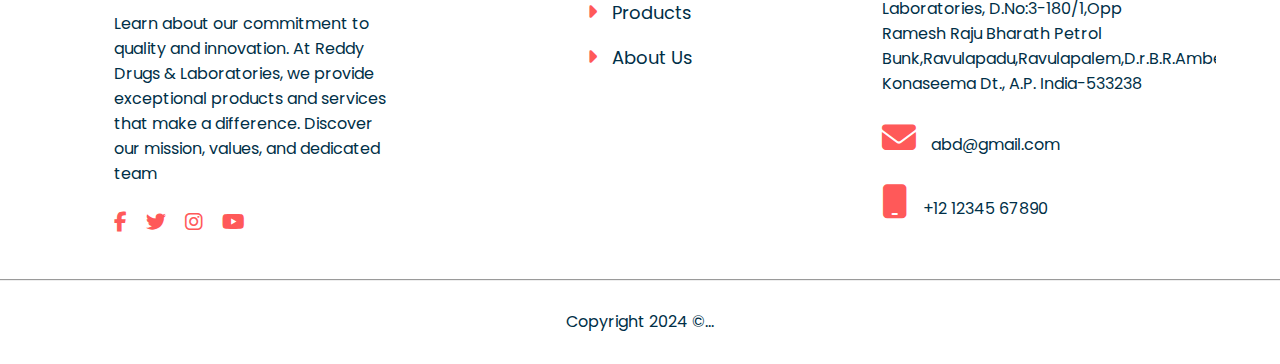
==== commit 57b76106: "add search and new products list in products page" ====
--- a/index.html
+++ b/index.html
@@ -96,7 +96,7 @@
         </div>
         <hr />
         <span class="disclaimer"
-          >Copyright 2024 ©<a href="#" target="_blank">pvgig.com</a></span
+          >Copyright 2024 ©<a href="#" target="_blank">...</a></span
         >
       </div>
     </footer>
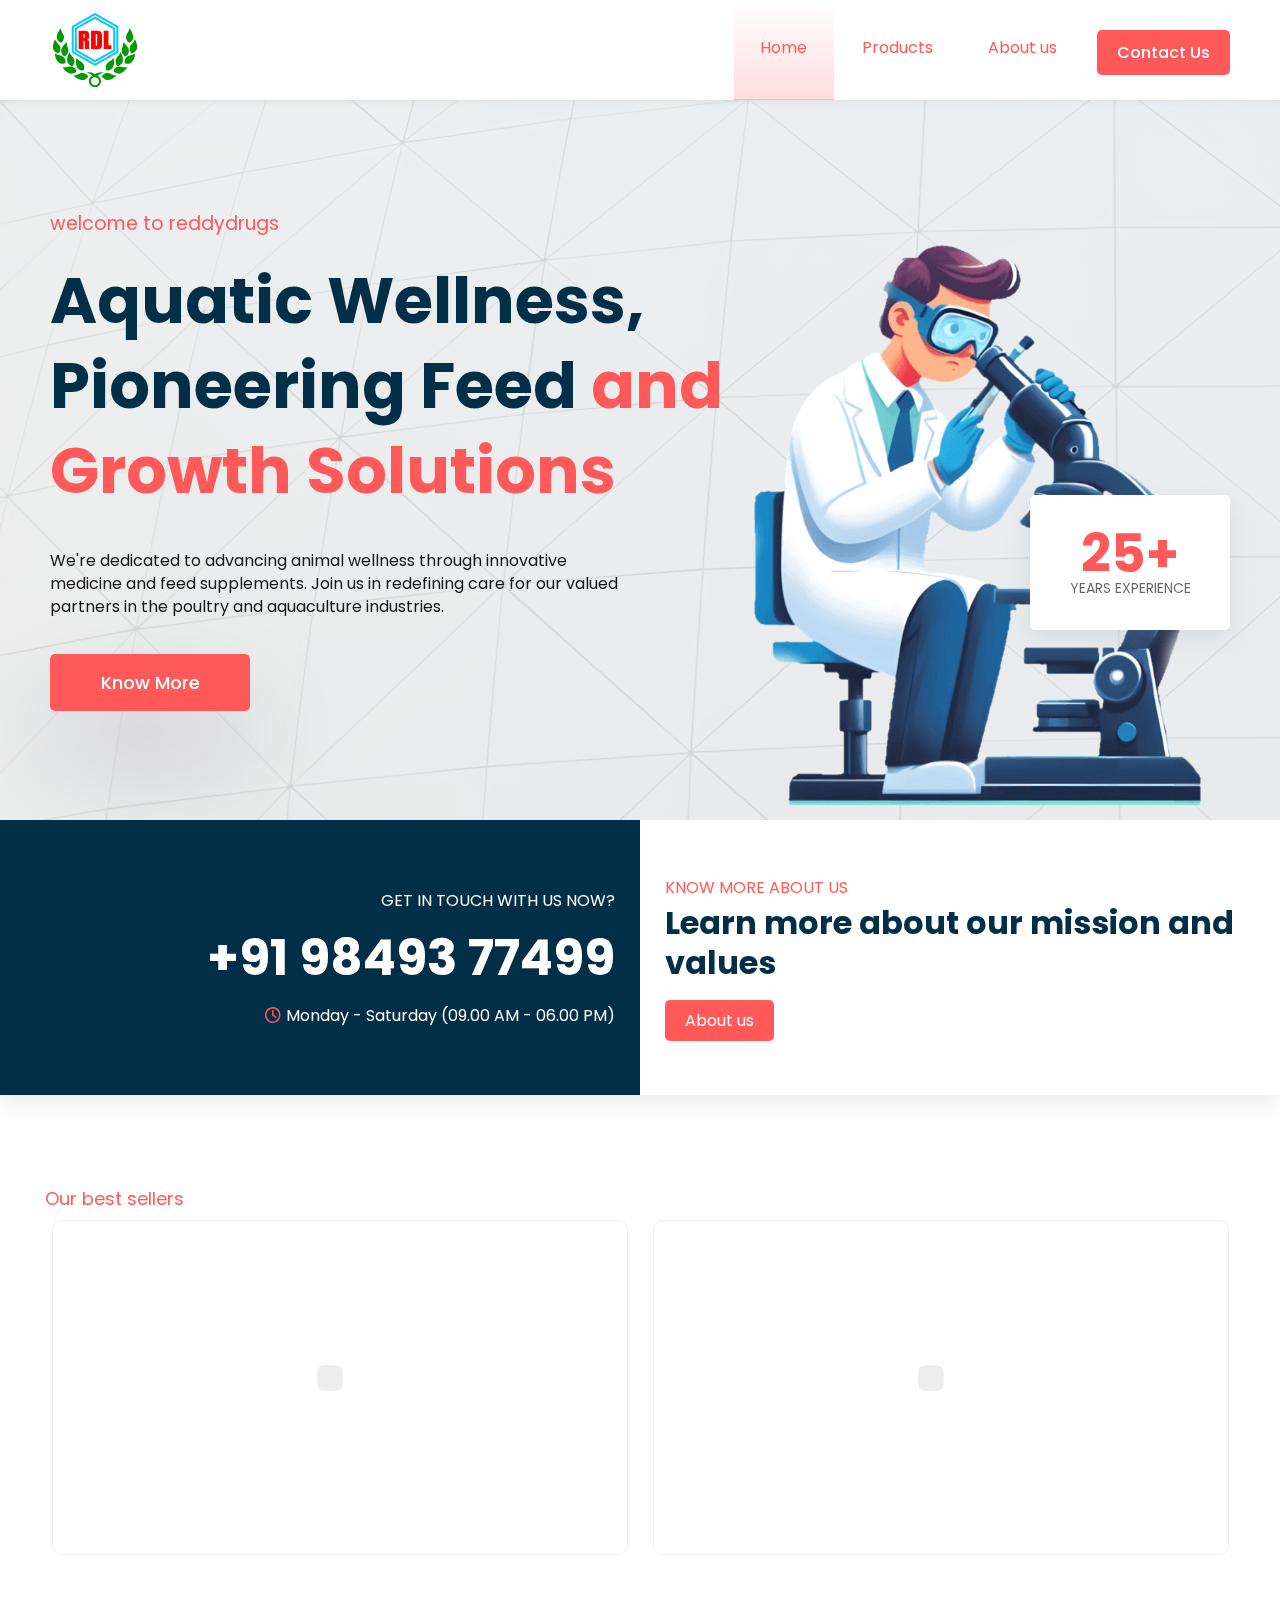
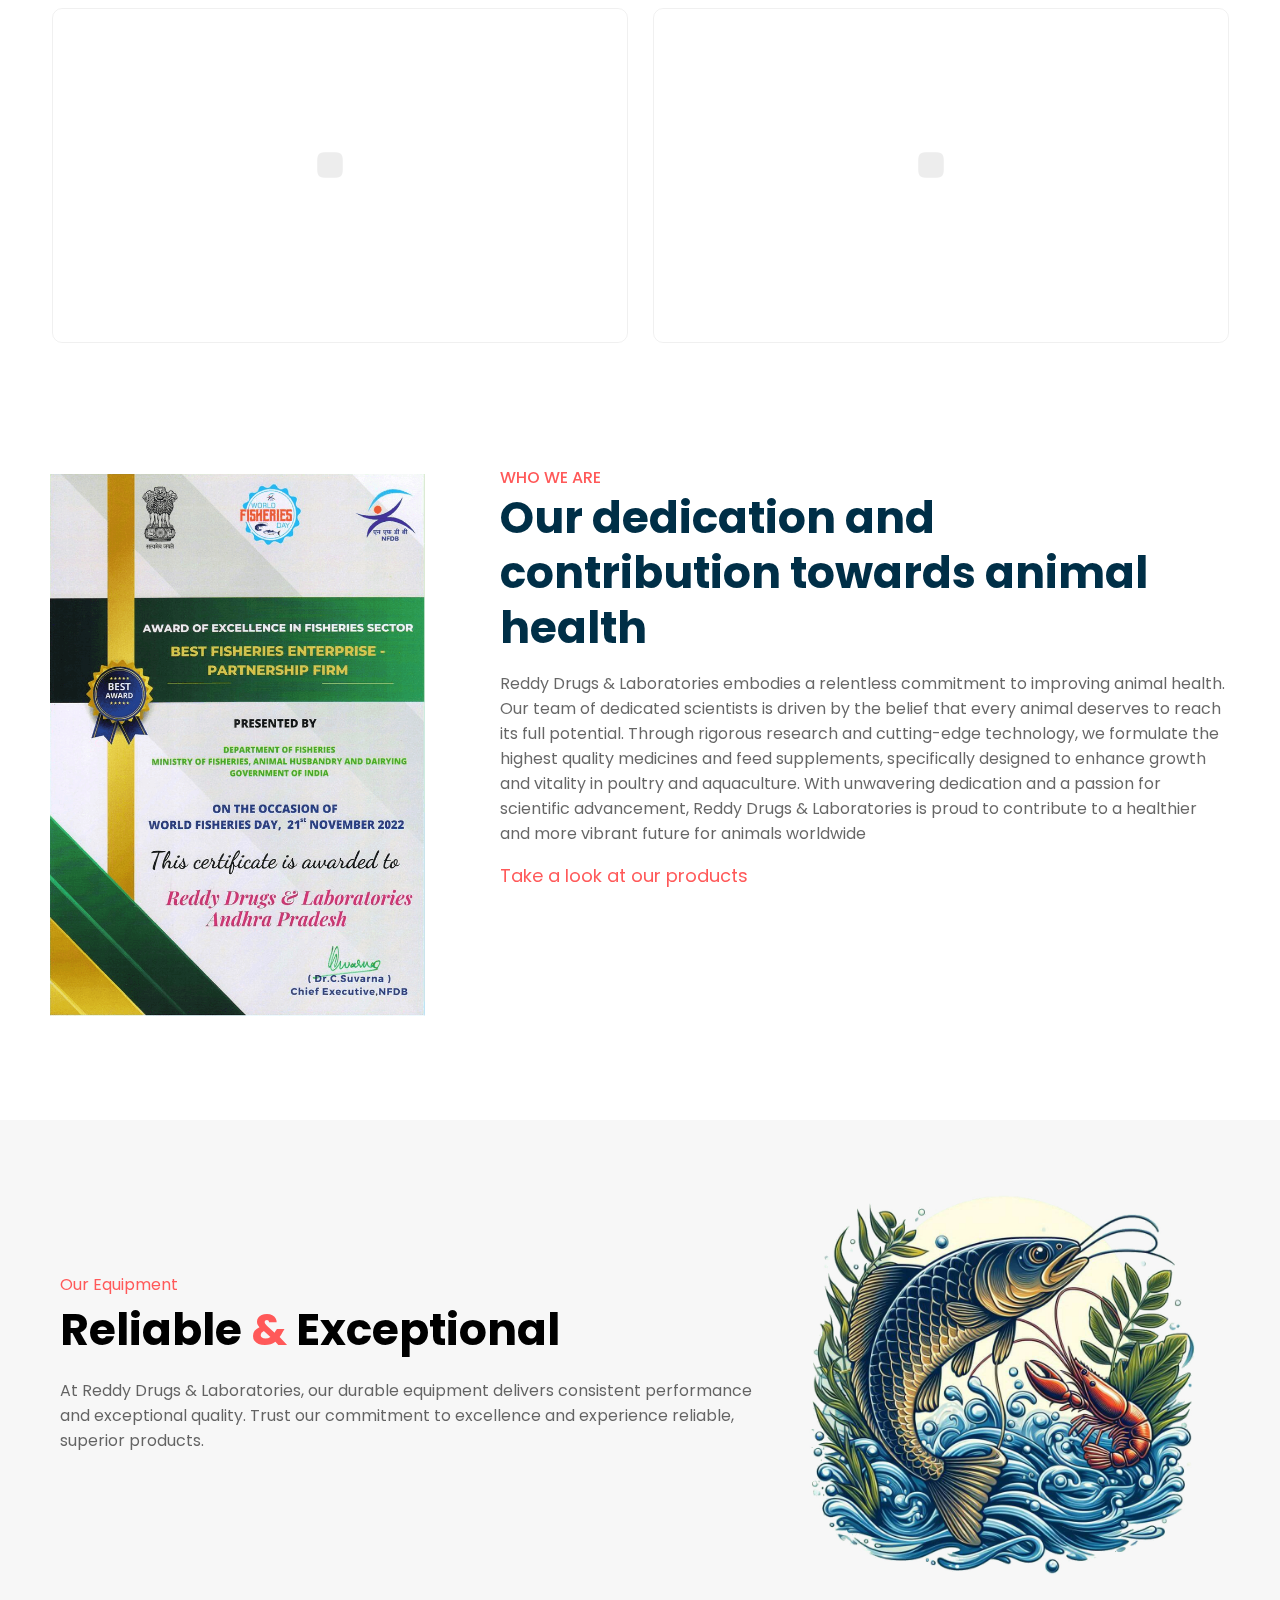
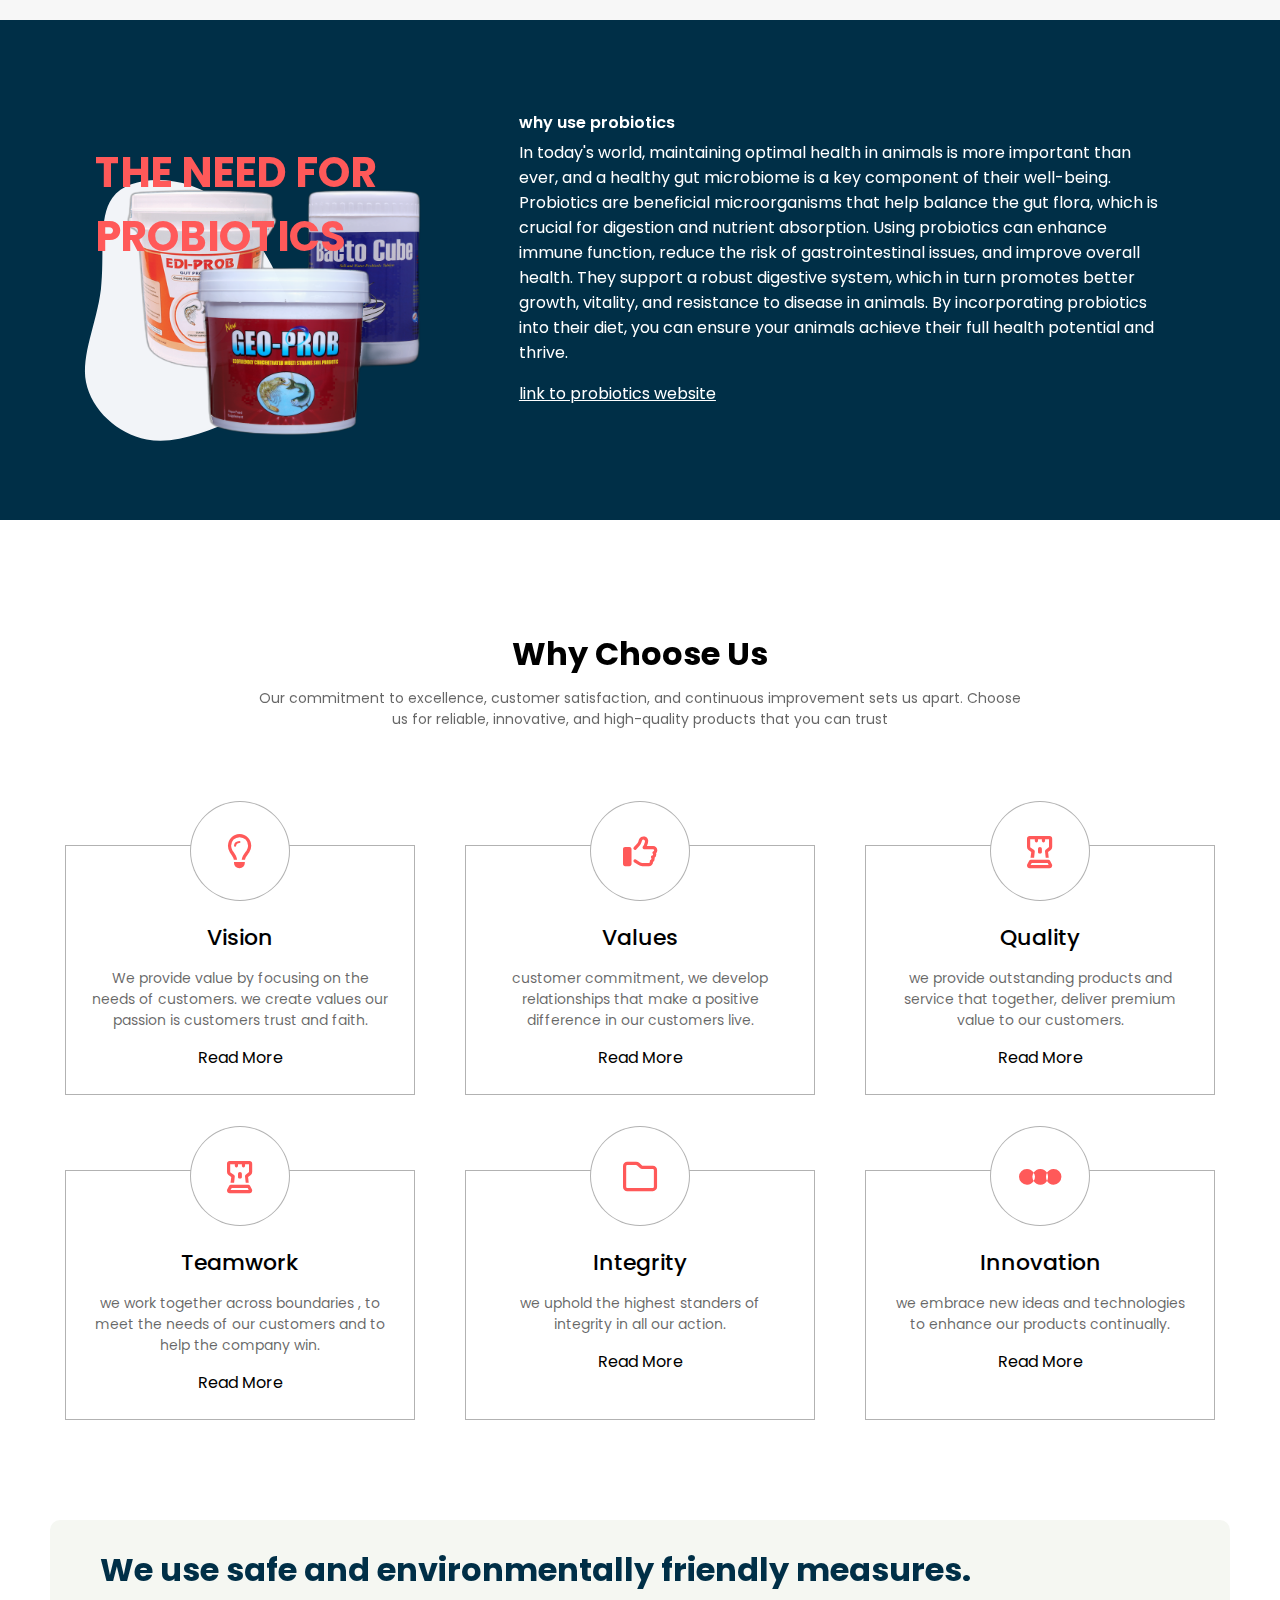
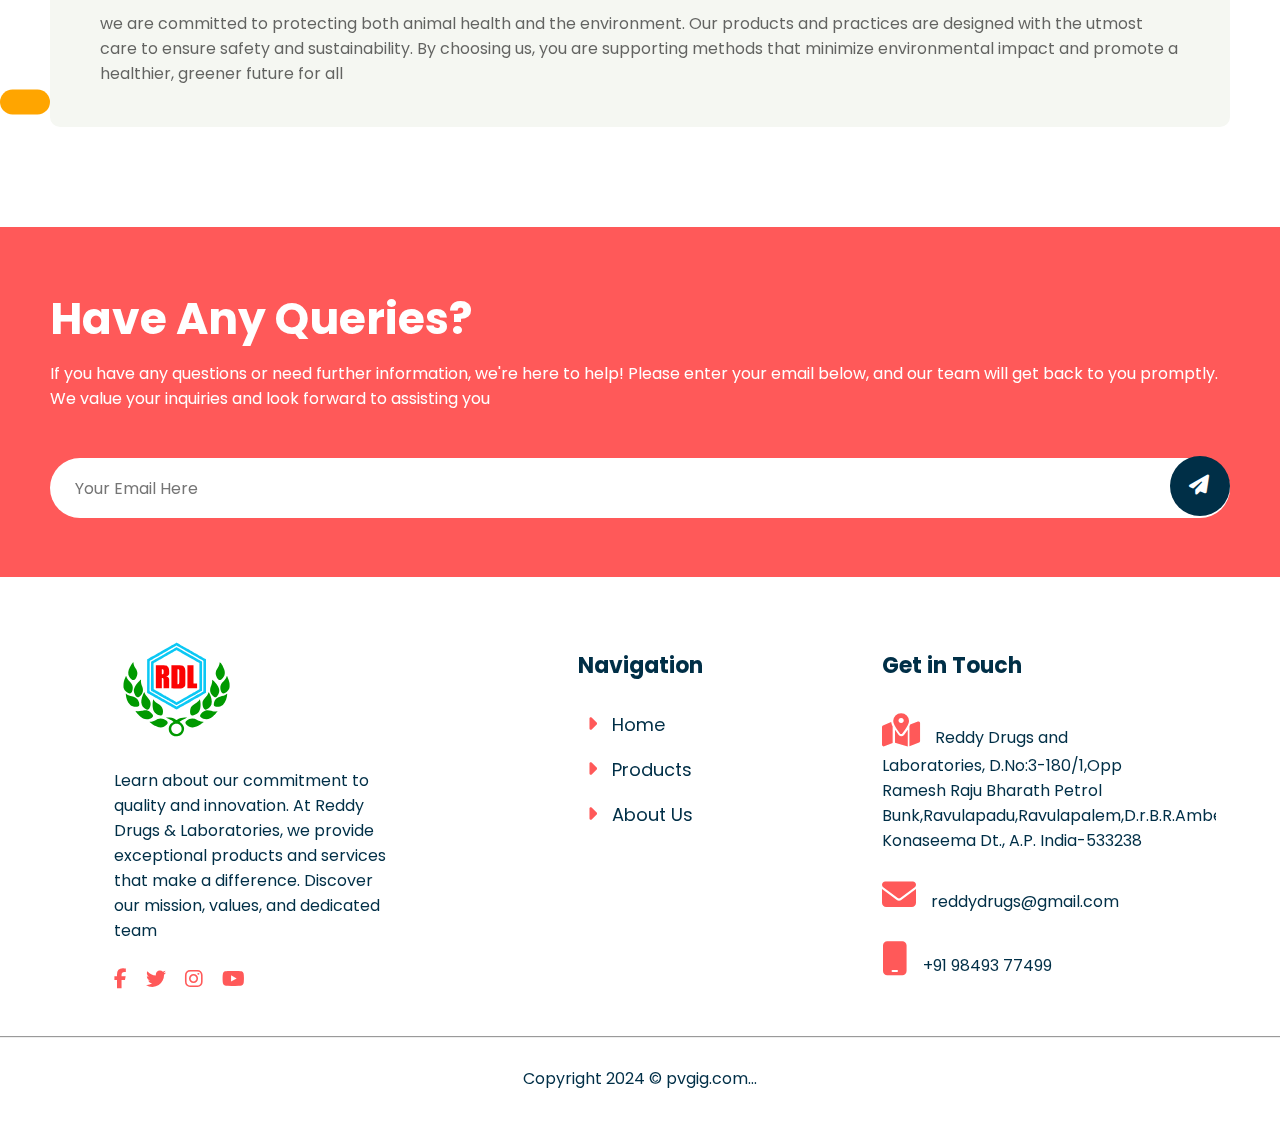
==== commit cbc22a38: "add home page small changes" ====
--- a/index.html
+++ b/index.html
@@ -88,15 +88,17 @@
               Bunk,Ravulapadu,Ravulapalem,D.r.B.R.Ambedkar Konaseema Dt., A.P.
               India-533238</a
             >
-            <a href=""><i class="fa-solid fa-envelope"></i>abd@gmail.com</a>
+            <a href=""
+              ><i class="fa-solid fa-envelope"></i>reddydrugs@gmail.com</a
+            >
             <a href="" type="tel:1234567890"
-              ><i class="fa-solid fa-mobile"></i>+12 12345 67890</a
+              ><i class="fa-solid fa-mobile"></i>+91 98493 77499</a
             >
           </div>
         </div>
         <hr />
         <span class="disclaimer"
-          >Copyright 2024 ©<a href="#" target="_blank">...</a></span
+          >Copyright 2024 © pvgig.com<a href="#" target="_blank">...</a></span
         >
       </div>
     </footer>
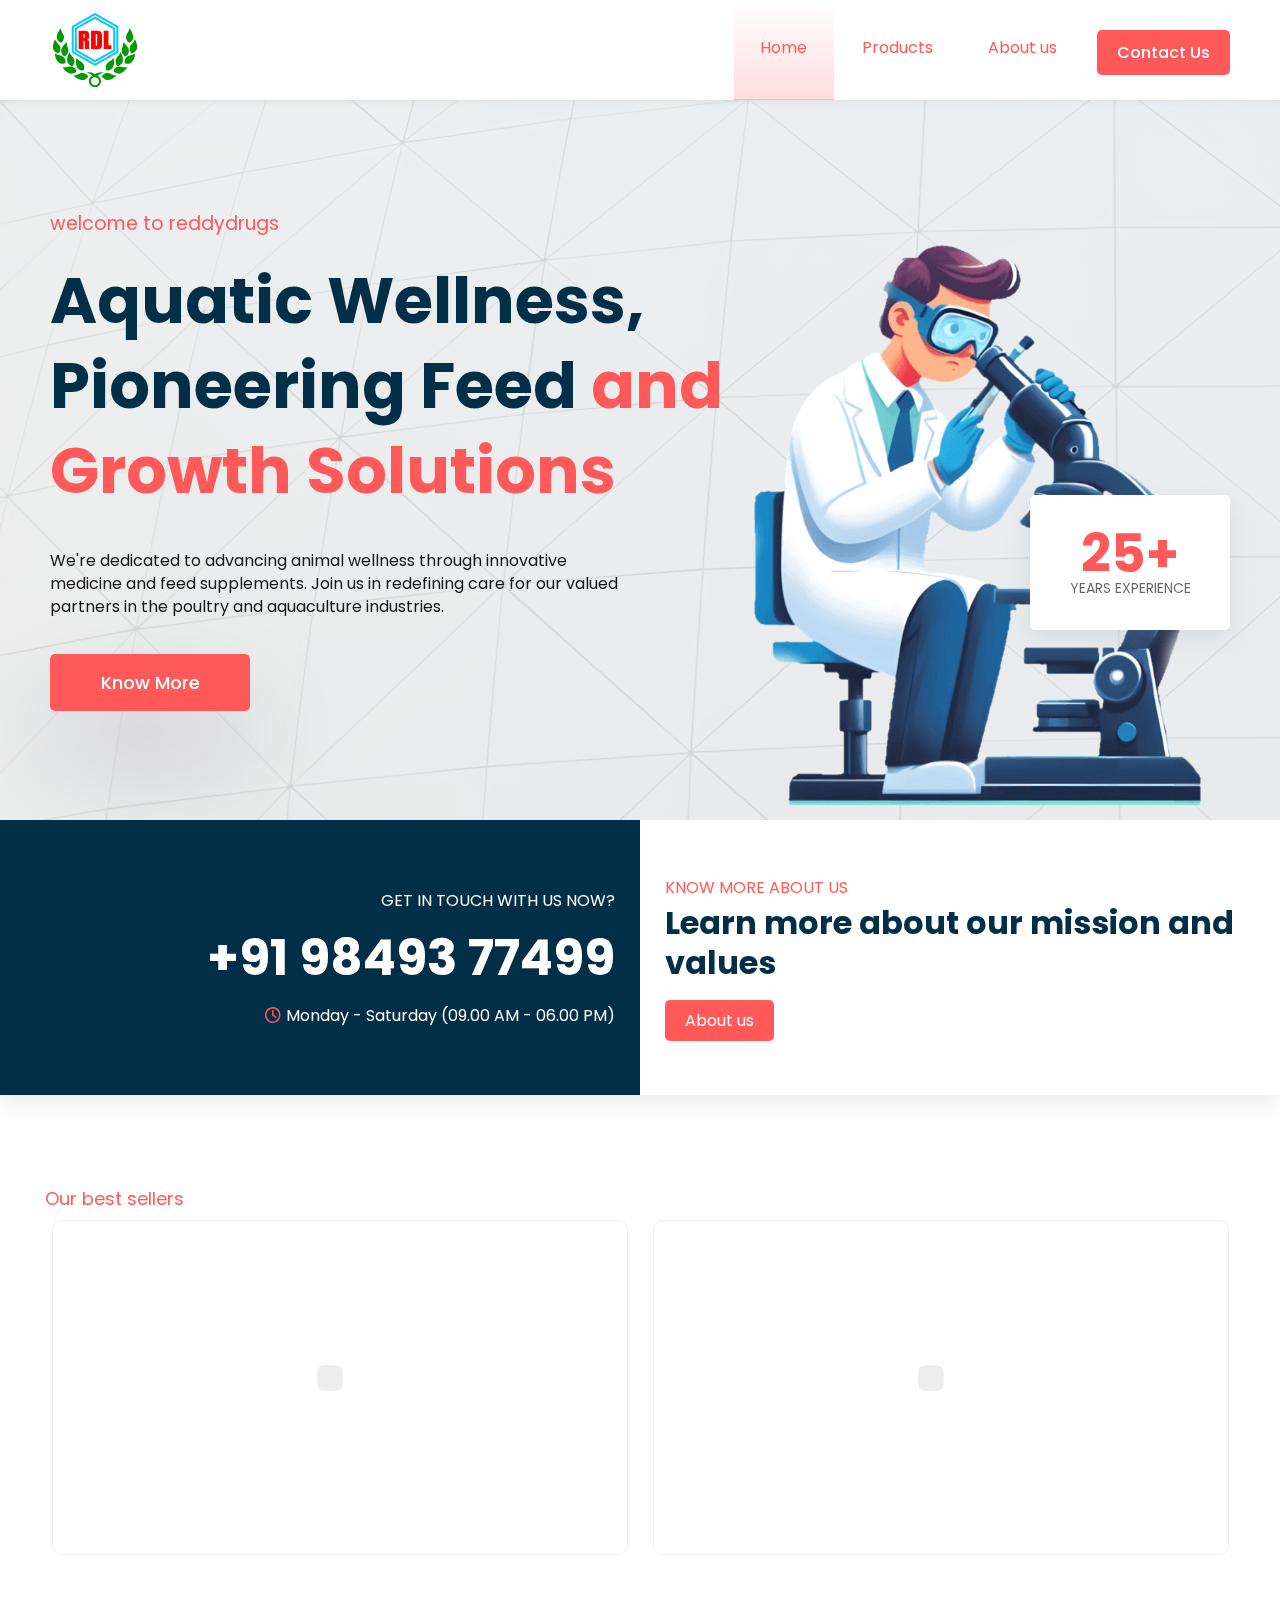
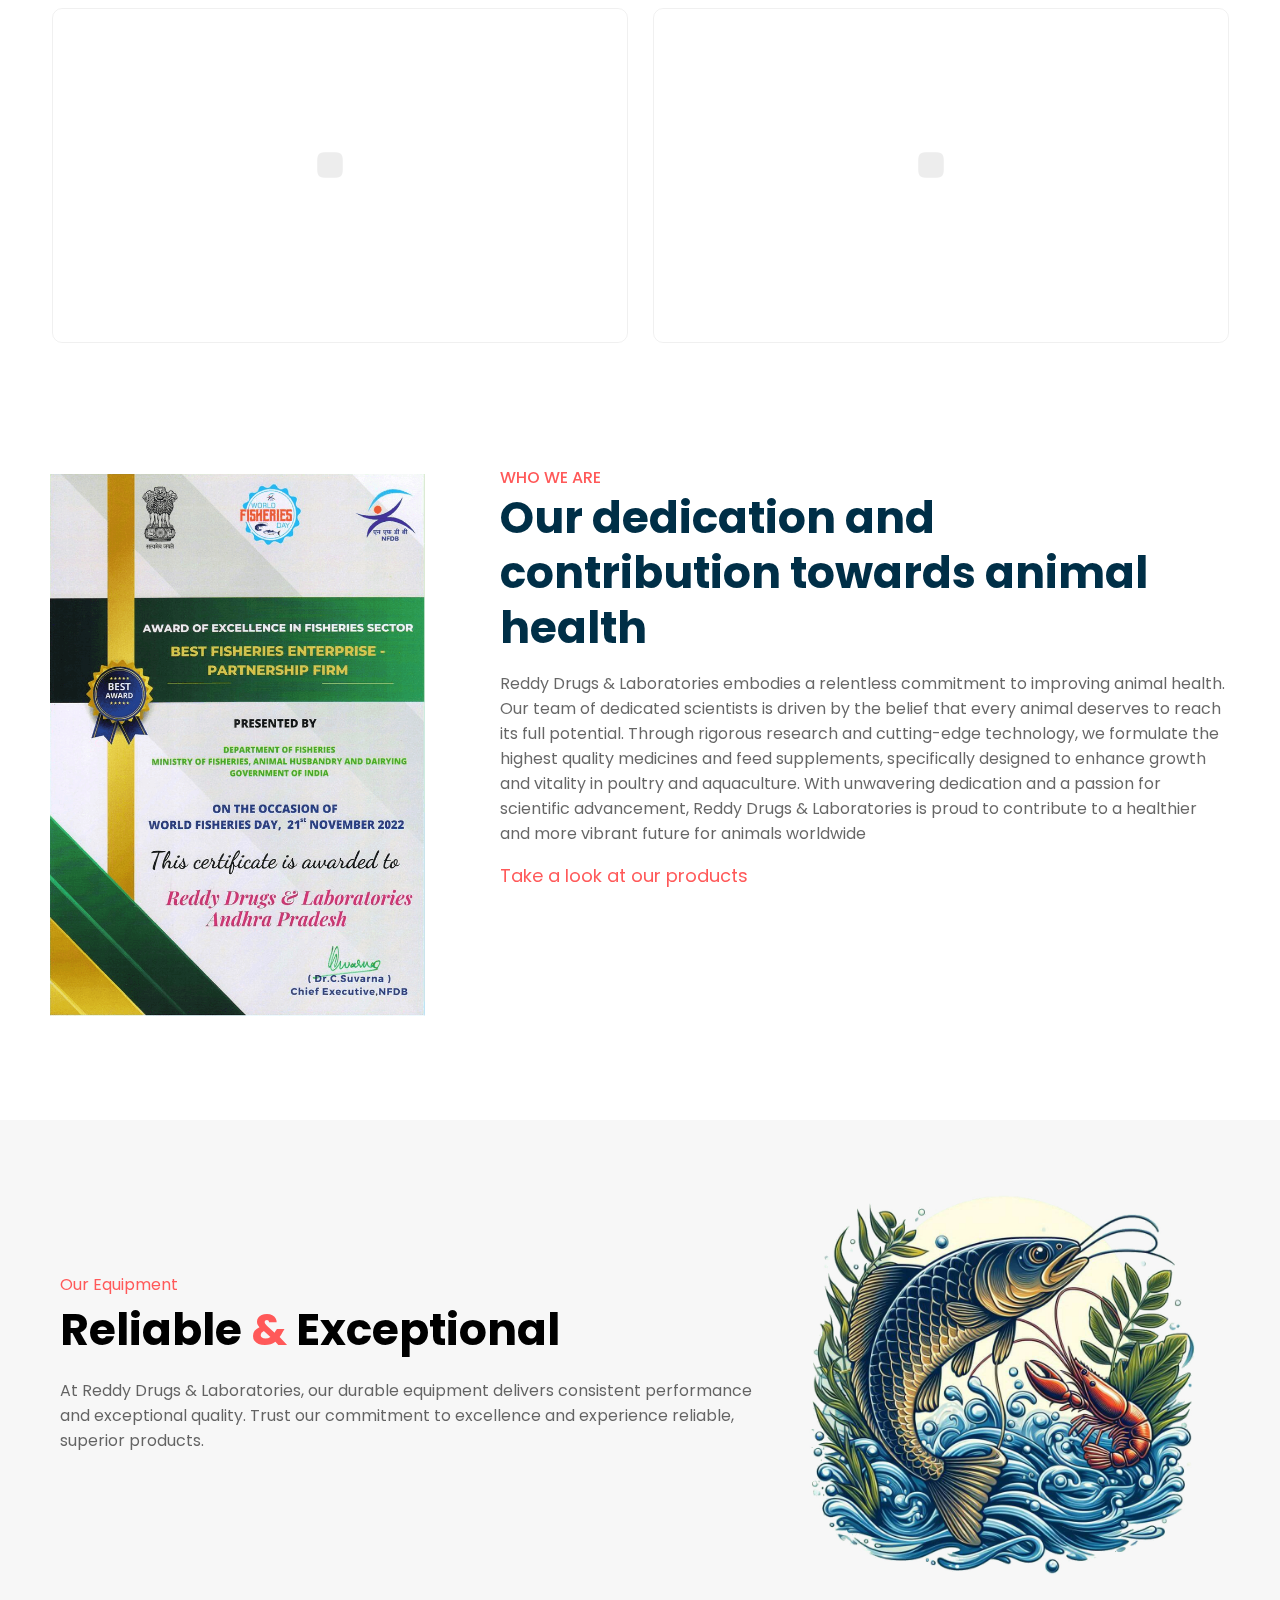
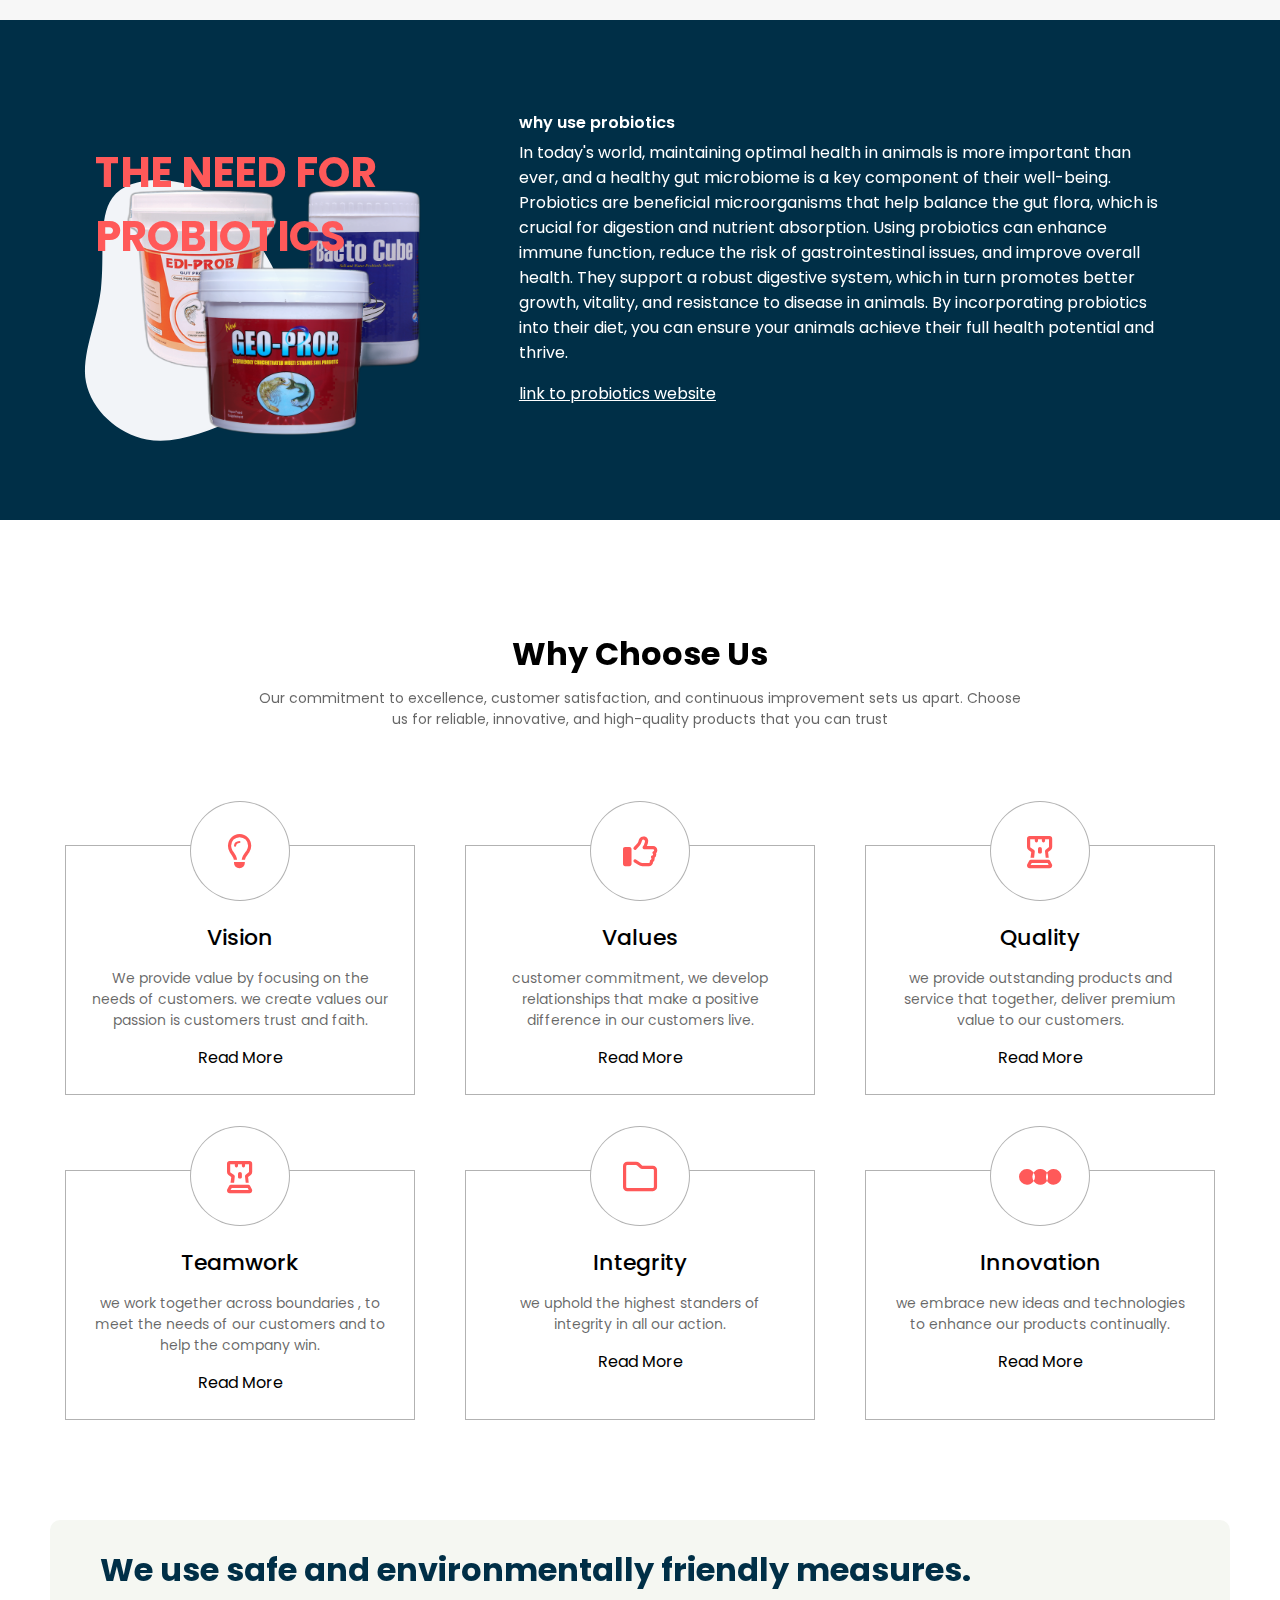
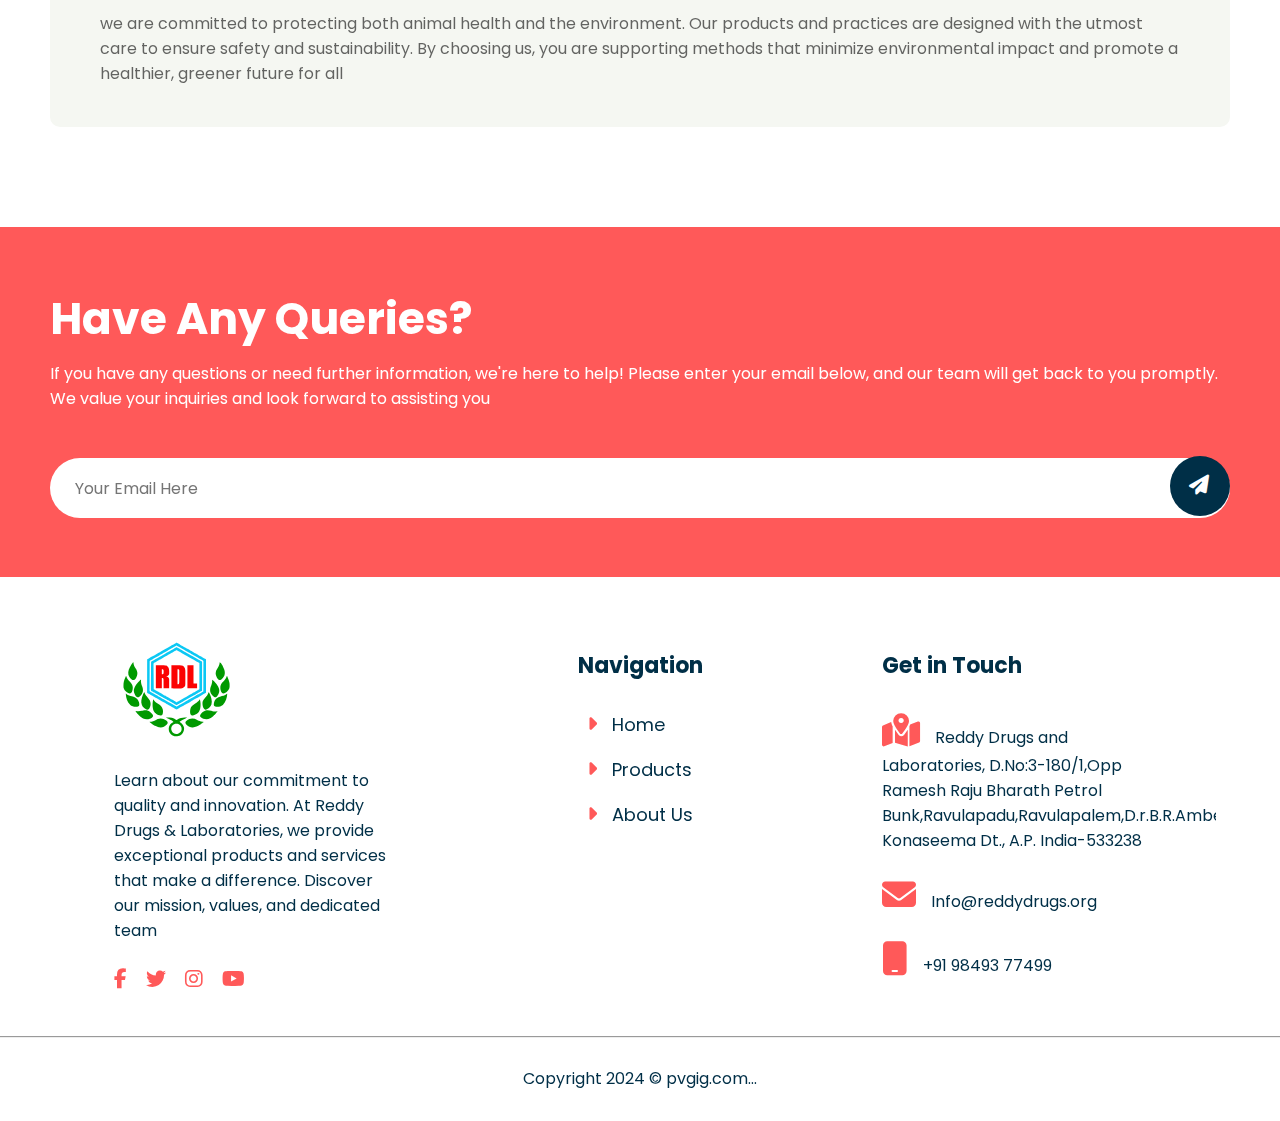
==== commit 2ec45362: "update email address" ====
--- a/index.html
+++ b/index.html
@@ -89,7 +89,7 @@
               India-533238</a
             >
             <a href=""
-              ><i class="fa-solid fa-envelope"></i>reddydrugs@gmail.com</a
+              ><i class="fa-solid fa-envelope"></i>Info@reddydrugs.org</a
             >
             <a href="" type="tel:1234567890"
               ><i class="fa-solid fa-mobile"></i>+91 98493 77499</a
